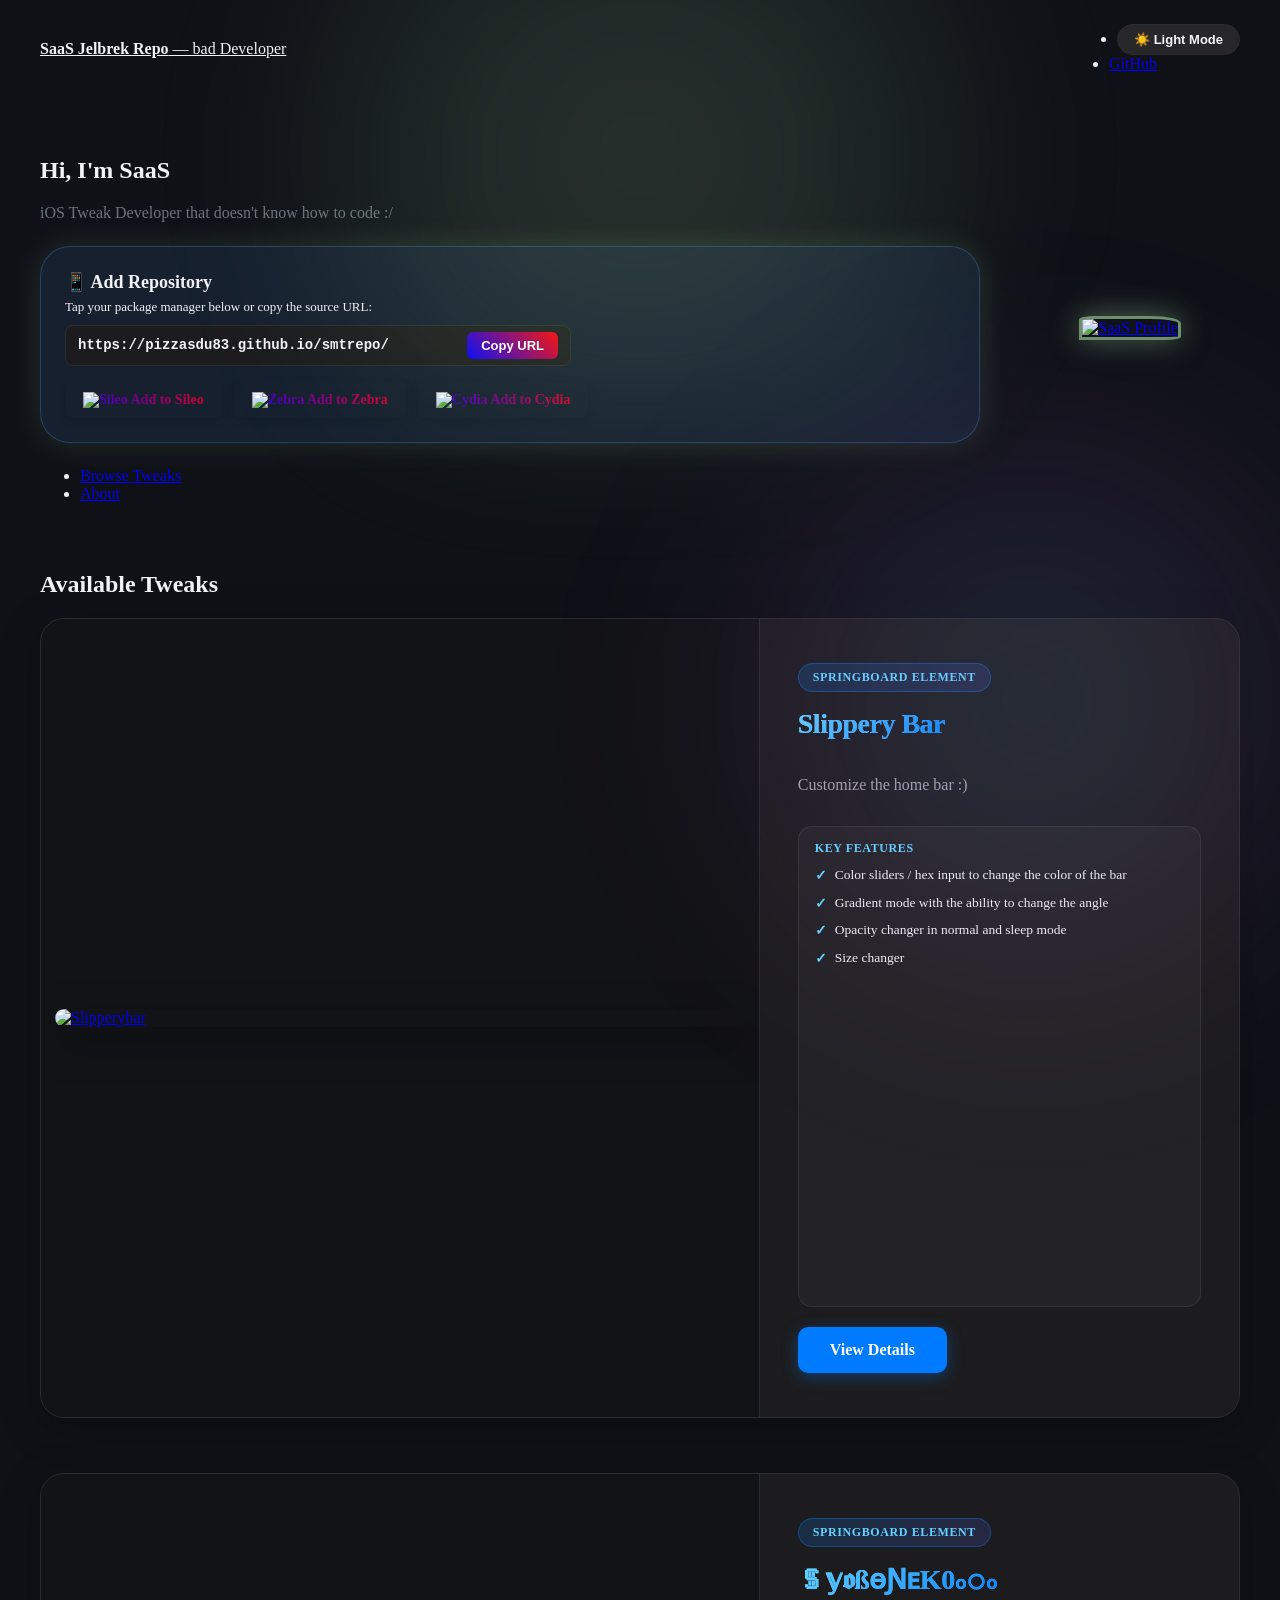
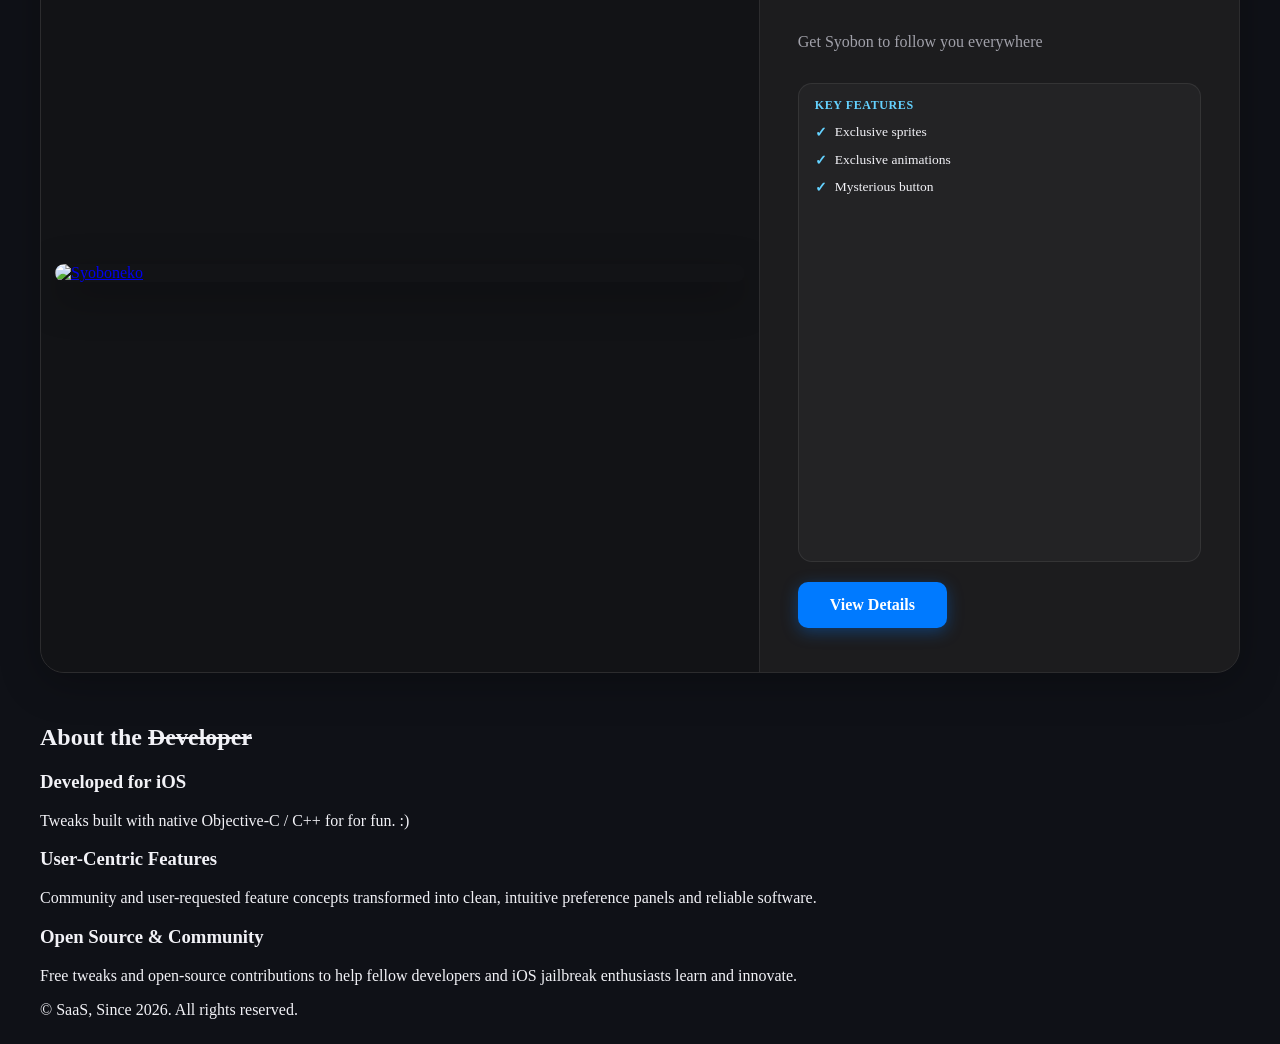
==== index.html @ 3ee14554 "fixed the site to be mine" ====
<!DOCTYPE html>
<html lang="en">
	<head>
		<title>SaaS Jelbrek Repo</title>
		<meta charset="utf-8" />
		<meta name="viewport" content="width=device-width, initial-scale=1, user-scalable=no" />
		<meta name="description" content="Official Cydia & Sileo repository for SaaS iOS tweaks :D" />
		<meta name="theme-color" content="#aae5a4" />

		<!-- Favicon Icons -->
		<link rel="icon" type="image/ico" href="smtv.ico" />
		<link rel="apple-touch-icon" href="smtv.ico" />

		<!-- OpenGraph / Social Media Previews -->
		<meta property="og:type" content="website" />
		<meta property="og:title" content="SaaS Jelbrek Repo" />
		<meta property="og:description" content="Official Cydia &amp; Sileo repository for SaaS iOS :D" />
		<meta property="og:url" content="https://pizzasdu83.github.io/smtrepo/" />
		<meta property="og:image" content="https://pizzasdu83.github.io/smtrepo/images/header.webp" />

		<!-- Theme Initialization (Instant Dark Mode Default) -->
		<script>
			(function() {
				const savedTheme = localStorage.getItem('theme') || 'dark';
				document.documentElement.setAttribute('data-theme', savedTheme);
			})();
		</script>

		<link rel="stylesheet" href="style.css">
	</head>
	<body>
		<!-- Wrapper -->
		<div id="wrapper">
			<!-- Main -->
			<div id="main">
				<div class="inner">
					<!-- Header -->
					<header id="header" style="display: flex; align-items: center; justify-content: space-between; gap: 16px; flex-wrap: wrap;">
						<a href="index.html" class="logo">
							<strong>SaaS Jelbrek Repo</strong> — bad Developer
						</a>
						<ul class="icons">
							<li style="float: right; margin-left: 8px;">
								<button id="theme-toggle-btn" class="theme-toggle-btn" onclick="toggleTheme()" aria-label="Toggle Theme">☀️ Light Mode</button>
							</li>
							<li>
								<a href="https://github.com/pizzasdu83/" class="icon fa-github-alt" target="_blank" rel="noopener">
									<span class="label">GitHub</span>
								</a>
							</li>
						</ul>
					</header>

					<!-- Banner / Hero -->
					<section id="banner">
						<div class="content">
							<header>
								<h2>Hi, I'm <strong>SaaS</strong></h2>
								<p style="font-size: 16px; color: #6a737d;">iOS Tweak Developer that doesn't know how to code :/</p>
							</header>

							<div class="repo-box">
								<h3 style="margin: 0 0 6px 0; font-size: 18px;">📱 Add Repository</h3>
								<p style="font-size: 13px; margin: 0 0 10px 0;">Tap your package manager below or copy the source URL:</p>
								
								<div class="repo-url-container">
									<span class="repo-url-text" id="repo-url">https://pizzasdu83.github.io/smtrepo/</span>
									<button class="copy-btn" onclick="copyRepoUrl()">Copy URL</button>
								</div>

								<div class="pm-buttons">
									<a href="sileo://source/https://pizzasdu83.github.io/smtrepo/" class="pm-btn pm-sileo">
										<img src="SileoIcon.png" alt="Sileo"> Add to Sileo
									</a>
									<a href="zbra://sources/add/https://pizzasdu83.github.io/smtrepo/" class="pm-btn pm-zebra">
										<img src="images/Zebra.png" alt="Zebra"> Add to Zebra
									</a>
									<a href="cydia://url/https://cydia.saurik.com/api/share#?source=https://pizzasdu83.github.io/smtrepo/" class="pm-btn pm-cydia">
										<img src="images/cydia.png" alt="Cydia"> Add to Cydia
									</a>
								</div>
							</div>

							<ul class="actions">
								<li>
									<a href="#available-tweaks" class="button big">Browse Tweaks</a>
								</li>
								<li>
									<a href="#about-section" class="button big">About</a>
								</li>
							</ul>
						</div>
						<span class="image object">
							<a href="https://github.com/pizzasdu83"><img src="images/header.webp" alt="SaaS Profile" style="max-width: 220px; border-radius: 12px;"></a>
						</span>
					</section>

					<!-- Tweaks Showcase Grid -->
					<section>
						<header class="major" id="available-tweaks">
							<h2>Available Tweaks</h2>
						</header>

						<div class="posts" id="tweaks-grid">

							<!-- Slippery Bar -->
							<article class="tweak-card">
								<a href="depicts/TheosManagerPro/TheosManager.html" class="image-container">
									<img src="https://raw.githubusercontent.com/pizzasdu83/ressources/refs/heads/main/repo/slipperybar/preview.png" alt="Slipperybar" />
								</a>
								<div class="tweak-content">
									<span class="tweak-badge">Springboard element</span>
									<h3 class="tweak-title"><a href="depicts/TheosManagerPro/TheosManager.html">Slippery Bar</a></h3>
									<p class="tweak-desc">Customize the home bar :)</p>
									<div class="tweak-features">
										<h4>Key Features</h4>
										<ul>
											<li>Color sliders / hex input to change the color of the bar</li>
											<li>Gradient mode with the ability to change the angle</li>
											<li>Opacity changer in normal and sleep mode</li>
											<li>Size changer</li>
										</ul>
									</div>
									<ul class="tweak-actions">
										<li><a href="depicts/TheosManagerPro/TheosManager.html" class="btn-detail">View Details</a></li>
									</ul>
								</div>
							</article>

							<!-- syoboneko -->
							<article class="tweak-card">
								<a href="depicts/syoboneko/syoboneko.html" class="image-container">
									<img src="https://raw.githubusercontent.com/pizzasdu83/ressources/refs/heads/main/repo/syoboneko/preview.png" alt="Syoboneko" />
								</a>
								<div class="tweak-content">
									<span class="tweak-badge">Springboard element</span>
									<h3 class="tweak-title"><a href="depicts/syoboneko/syoboneko.html">ꌚ𝕪𝖔ßѳƝᴇK0ₒ𝚘ₒ</a></h3>
									<p class="tweak-desc">Get Syobon to follow you everywhere</p>
									<div class="tweak-features">
										<h4>Key Features</h4>
										<ul>
											<li>Exclusive sprites</li>
											<li>Exclusive animations</li>
											<li>Mysterious button</li>
										</ul>
									</div>
									<ul class="tweak-actions">
										<li><a href="depicts/syoboneko/syoboneko.html" class="btn-detail">View Details</a></li>
									</ul>
								</div>
							</article>

						</div>
					</section>

					<!-- About Section -->
					<section id="about-section">
						<header class="major">
							<h2>About the <s>Developer</s></h2>
						</header>
						<div class="features">
							<article>
								<span class="icon fa-apple"></span>
								<div class="content">
									<h3>Developed for iOS</h3>
									<p>Tweaks built with native Objective-C / C++ for for fun. :)</p>
								</div>
							</article>
							<article>
								<span class="icon fa-user"></span>
								<div class="content">
									<h3>User-Centric Features</h3>
									<p>Community and user-requested feature concepts transformed into clean, intuitive preference panels and reliable software.</p>
								</div>
							</article>
							<article>
								<span class="icon fa-github"></span>
								<div class="content">
									<h3>Open Source &amp; Community</h3>
									<p>Free tweaks and open-source contributions to help fellow developers and iOS jailbreak enthusiasts learn and innovate.</p>
								</div>
							</article>
						</div>
					</section>

					<!-- Footer -->
					<footer id="footer">
						<p class="copyright">&copy; SaaS, Since 2026. All rights reserved.</p>
					</footer>

				</div>
			</div>
		</div>

		<!-- Scripts -->
		<script src="assets/js/jquery.min.js"></script>
		<script src="assets/js/skel.min.js"></script>
		<script src="assets/js/util.js"></script>
		<!--[if lte IE 8]>
		<script src="assets/js/ie/respond.min.js"></script>
		<![endif]-->
		<script src="assets/js/main.js"></script>
		<script src="script.js"></script>
	</body>
</html>
---- style.css ----
/* CSS Custom Properties — Dark Mode Default */
:root {
	--bg-body: #0a0b0e;
	--bg-main: #0f1117;
	--bg-sidebar: #161822;
	--bg-card: #1c1c1e;
	--bg-img-container: #121316;
	--border-card: #2c2c2e;
	--text-main: #f2f2f7;
	--text-muted: #a1a1aa;
	--title-color: #64d2ff;
	--badge-bg: rgba(10, 132, 255, 0.18);
	--badge-color: #64d2ff;
	--repo-box-bg: rgba(74, 144, 217, 0.12);
	--repo-box-border: rgba(74, 144, 217, 0.3);
	--input-bg: #1c1c1e;
	--input-border: #2c2c2e;
	--header-border: #2c2c2e;
	--btn-default-bg: #27272a;
	--btn-default-text: #f4f4f5;
}

/* Light Mode Overrides */
html[data-theme="light"] {
	--bg-body: #f8fafc;
	--bg-main: #ffffff;
	--bg-sidebar: #f1f5f9;
	--bg-card: #ffffff;
	--bg-img-container: #f0f3f8;
	--border-card: #e2e8f0;
	--text-main: #1e293b;
	--text-muted: #64748b;
	--title-color: #0056b3;
	--badge-bg: #eef5fc;
	--badge-color: #007aff;
	--repo-box-bg: rgba(170, 229, 164, 0.08);
	--repo-box-border: rgba(170, 229, 164, 0.25);
	--input-bg: #ffffff;
	--input-border: #cbd5e1;
	--header-border: #e2e8f0;
	--btn-default-bg: #e2e8f0;
	--btn-default-text: #1e293b;
}

/* Ambient Glow Background Effects */
body {
	position: relative;
	overflow-x: hidden;
	-webkit-text-size-adjust: 100%;
	-webkit-tap-highlight-color: transparent;
	background-color: var(--bg-main) !important;
	color: var(--text-main) !important;
}

body::before {
	content: "";
	position: fixed;
	top: -120px;
	left: 50%;
	transform: translateX(-50%);
	width: 900px;
	height: 550px;
	background: radial-gradient(circle, rgba(170, 229, 164, 0.16) 0%, rgba(170, 229, 164, 0.1) 45%, transparent 75%);
	pointer-events: none;
	z-index: 0;
	filter: blur(70px);
}

body::after {
	content: "";
	position: fixed;
	bottom: -150px;
	right: -100px;
	width: 700px;
	height: 700px;
	background: radial-gradient(circle, rgba(100, 210, 255, 0.14) 0%, rgba(191, 90, 242, 0.08) 45%, transparent 75%);
	pointer-events: none;
	z-index: 0;
	filter: blur(90px);
}

#sidebar {
	display: none !important;
}

#main {
	width: 100% !important;
	max-width: 100% !important;
	margin: 0 !important;
	padding: 0 !important;
	background-color: var(--bg-main) !important;
	color: var(--text-main) !important;
}

#main > .inner {
	max-width: 1360px !important;
	margin: 0 auto !important;
	padding: 0 2em 0.1em 2em !important;
}

#wrapper {
	background-color: var(--bg-main) !important;
	color: var(--text-main) !important;
	padding: 0 !important;
}

#sidebar {
	background-color: var(--bg-sidebar) !important;
}

/* Sidebar Developer Profile (No Overlapping) */
#sidebar .image {
	margin: 0 0 14px 0 !important;
	display: block !important;
	float: none !important;
	width: 100% !important;
}
#sidebar .image img {
	width: 100% !important;
	max-width: 160px !important;
	height: auto !important;
	border-radius: 16px !important;
	box-shadow: 0 0 20px rgba(10, 132, 255, 0.35) !important;
}

#header {
	border-bottom-color: var(--header-border) !important;
}

#header .logo, #header .logo strong {
	color: var(--text-main) !important;
}

h1, h2, h3, h4, h5, h6 {
	color: var(--text-main) !important;
}

p, span, label, li {
	color: inherit;
}

/* Banner Layout & Developer Profile Avatar (No Overlapping) */
#banner {
	display: flex !important;
	flex-direction: row !important;
	align-items: center !important;
	justify-content: space-between !important;
	gap: 40px !important;
	padding: 3em 0 2em 0 !important;
}

#banner .content {
	flex: 1 1 auto !important;
	width: auto !important;
	min-width: 0 !important;
}

#banner .image.object, #banner .image {
	flex: 0 0 220px !important;
	width: 220px !important;
	height: 220px !important;
	max-width: 220px !important;
	max-height: 220px !important;
	margin: 0 !important;
	display: flex !important;
	align-items: center !important;
	justify-content: center !important;
}

#banner .image.object img, #banner .image img {
	width: 210px !important;
	height: 210px !important;
	max-width: 210px !important;
	max-height: 210px !important;
	object-fit: cover !important;
	border-radius: 15% 30% 15% 0% !important;
	border: 3px solid rgba(170, 229, 164, 0.6) !important;
	box-shadow: 0 0 30px rgba(170, 229, 164, 0.45), 0 10px 30px rgba(0, 0, 0, 0.35) !important;
	transition: transform 0.3s ease, box-shadow 0.3s ease;
}

#banner .image.object img:hover {
	transform: scale(1.04);
	box-shadow: 0 0 45px rgba(170, 229, 164, 0.65), 0 12px 35px rgba(0, 0, 0, 0.4) !important;
}

@media screen and (max-width: 980px) {
	#banner {
		flex-direction: column-reverse !important;
		text-align: center !important;
	}
	#banner .image.object, #banner .image {
		margin: 0 auto 24px auto !important;
	}
	#banner .image.object img, #banner .image img {
		width: 170px !important;
		height: 170px !important;
	}
	.repo-url-container {
		margin-left: auto !important;
		margin-right: auto !important;
	}
	.pm-buttons {
		justify-content: center !important;
	}
}

#sidebar .toggle {
	display: none !important;
}

.repo-box {
	background: var(--repo-box-bg) !important;
	border: 1px solid var(--repo-box-border) !important;
	border-radius: 30px;
	padding: 24px;
	margin: 24px 0;
	box-shadow: 0 0 30px rgba(170, 229, 164, 0.15);
}

.repo-url-container {
	display: flex;
	align-items: center;
	background: var(--input-bg) !important;
	border: 1px solid var(--input-border) !important;
	color: var(--text-main) !important;
	border-radius: 8px;
	padding: 6px 12px;
	max-width: 480px;
	margin-top: 10px;
}

.repo-url-text {
	flex: 1;
	font-family: monospace;
	font-weight: 600;
	font-size: 14px;
	overflow: hidden;
	text-overflow: ellipsis;
	white-space: nowrap;
	color: var(--text-main) !important;
}

.copy-btn {
	background: linear-gradient(45deg, #0000ff 0%, #ff0000 100%);
	color: #fff !important;
	border: none;
	border-radius: 6px;
	padding: 6px 14px;
	font-size: 13px;
	font-weight: 600;
	cursor: pointer;
	transition: background 0.2s;
}

.copy-btn:hover {
	background: linear-gradient(45deg, #ff0000 0%, #0000ff 100%);
	filter: blur(1px);
}

.pm-buttons {
	display: flex;
	flex-wrap: wrap;
	gap: 12px;
	margin-top: 16px;
	color: #000000;
}

.pm-btn {
	display: inline-flex;
	align-items: center;
	gap: 8px;
	padding: 10px 18px;
	border-radius: 8px;
	text-decoration: none;
	font-weight: 600;
	font-size: 14px;
	display: inline-block;
	box-shadow: 0 2px 8px rgba(0,0,0,0.15);
	transition: transform 0.15s, opacity 0.15s;
}

.pm-btn:hover {
	transform: translateY(-2px);
	opacity: 0.95;
filter: blur(1px);
}

.pm-btn img {
	width: 22px;
	height: 22px;
	object-fit: contain;
}

.pm-sileo { background-image:
linear-gradient(45deg, #0000ff 0%, #ff0000 100%),
		  url("wa/sblurred.png");

background-repeat: no-repeat, no-repeat;
background-size: 100% 100%, cover;
background-position: center, center;

background-clip: text, border-box;
-webkit-background-clip: text, border-box;

-webkit-text-fill-color: transparent;
}
.pm-zebra { background-image:
linear-gradient(45deg, #0000ff 0%, #ff0000 100%),
		  url("wa/zblurred.png");

background-repeat: no-repeat, no-repeat;
background-size: 100% 100%, cover;
background-position: center, center;

background-clip: text, border-box;
-webkit-background-clip: text, border-box;

-webkit-text-fill-color: transparent;
}
.pm-cydia { background-image:
linear-gradient(45deg, #0000ff 0%, #ff0000 100%),
		  url("wa/cblurred.png");

background-repeat: no-repeat, no-repeat;
background-size: 100% 100%, cover;
background-position: center, center;

background-clip: text, border-box;
-webkit-background-clip: text, border-box;

-webkit-text-fill-color: transparent;
}

/* Theme Toggle Header Button */
.theme-toggle-btn {
	background: var(--btn-default-bg);
	color: var(--btn-default-text) !important;
	border: 1px solid var(--border-card);
	border-radius: 20px;
	padding: 7px 16px;
	font-size: 13px;
	font-weight: 600;
	cursor: pointer;
	display: inline-flex;
	align-items: center;
	gap: 6px;
	transition: transform 0.15s ease, background 0.2s ease;
}
.theme-toggle-btn:hover {
	transform: scale(1.04);
}

.posts {
	display: flex !important;
	flex-direction: column !important;
	gap: 36px !important;
	margin: 0 0 2em 0 !important;
	width: 100% !important;
}

.posts article, .tweak-card {
	width: 100% !important;
	max-width: 100% !important;
	margin: 0 0 1.2em 0 !important;
	box-sizing: border-box !important;
	clear: both !important;
}

.posts article:before, .posts article:after {
	display: none !important;
}

.tweak-card {
	background: var(--bg-card) !important;
	border: 1px solid var(--border-card) !important;
	color: var(--text-main) !important;
	border-radius: 24px;
	overflow: hidden;
	transition: transform 0.3s cubic-bezier(0.16, 1, 0.3, 1), box-shadow 0.3s cubic-bezier(0.16, 1, 0.3, 1), border-color 0.3s ease;
	display: flex !important;
	flex-direction: row !important;
	align-items: stretch;
	min-height: 800px;
	box-shadow: 0 10px 40px rgba(0, 0, 0, 0.25);
}

.tweak-card:hover {
	transform: translateY(-6px) scale(1.003);
	border-color: rgba(10, 132, 255, 0.4) !important;
	box-shadow: 0 24px 60px rgba(10, 132, 255, 0.25);
}

.tweak-card .image-container {
	flex: 0 0 60%;
	width: 60%;
	max-width: 60%;
	background: var(--bg-img-container) !important;
	display: flex;
	align-items: center;
	justify-content: center;
	overflow: hidden;
	border-right: 1px solid var(--border-card) !important;
	padding: 14px;
	box-sizing: border-box;
	cursor: zoom-in;
	transition: background-color 0.25s ease, border-color 0.25s ease;
}

.tweak-card .image-container img {
	max-height: 780px;
	max-width: 100%;
	width: 100%;
	height: auto;
	object-fit: contain;
	border-radius: 16px;
	box-shadow: 0 14px 40px rgba(0,0,0,0.35);
	transition: transform 0.3s ease;
	-webkit-user-drag: none;
}

/* Compact Image Card Layout for Icon / Graphic PNG Tweaks */
.tweak-card.compact-img-card {
	min-height: 420px !important;
}
.tweak-card.compact-img-card .image-container {
	flex: 0 0 45% !important;
	width: 45% !important;
	max-width: 45% !important;
	padding: 24px !important;
}
.tweak-card.compact-img-card .image-container img {
	max-height: 340px !important;
	max-width: 80% !important;
	width: auto !important;
	object-fit: contain !important;
}
.tweak-card.compact-img-card .tweak-content {
	flex: 0 0 55% !important;
	width: 55% !important;
	max-width: 55% !important;
	padding: 32px 36px !important;
}
@media screen and (max-width: 1024px) {
	.tweak-card.compact-img-card .image-container {
		min-height: 320px !important;
		max-height: 400px !important;
	}
	.tweak-card.compact-img-card .image-container img {
		max-height: 320px !important;
	}
}
@media screen and (max-width: 767px) {
	.tweak-card.compact-img-card .image-container {
		min-height: 240px !important;
		max-height: 300px !important;
		padding: 16px !important;
	}
	.tweak-card.compact-img-card .image-container img {
		max-height: 240px !important;
	}
}

.tweak-content {
	padding: 44px 38px;
	flex: 0 0 40%;
	width: 40%;
	max-width: 40%;
	box-sizing: border-box;
	min-width: 0;
	display: flex;
	flex-direction: column;
	justify-content: space-between;
}

.tweak-badge {
	display: inline-flex;
	align-items: center;
	background: linear-gradient(135deg, rgba(10, 132, 255, 0.18), rgba(94, 92, 230, 0.18)) !important;
	border: 1px solid rgba(10, 132, 255, 0.35) !important;
	color: #64d2ff !important;
	font-size: 12px;
	font-weight: 700;
	padding: 6px 14px;
	border-radius: 20px;
	margin-bottom: 16px;
	text-transform: uppercase;
	letter-spacing: 0.6px;
	align-self: flex-start;
}
html[data-theme="light"] .tweak-badge {
	background: linear-gradient(135deg, rgba(0, 122, 255, 0.1), rgba(88, 86, 214, 0.1)) !important;
	border-color: rgba(0, 122, 255, 0.25) !important;
	color: #007aff !important;
}

.tweak-title {
	font-size: 28px;
	font-weight: 800;
	letter-spacing: -0.5px;
	margin: 0 0 16px 0;
	word-wrap: break-word;
	background: linear-gradient(135deg, #64d2ff 0%, #0a84ff 100%);
	-webkit-background-clip: text;
	-webkit-text-fill-color: transparent;
	transition: opacity 0.2s ease;
}

.tweak-title a {
	background: linear-gradient(135deg, #64d2ff 0%, #0a84ff 100%);
	-webkit-background-clip: text;
	-webkit-text-fill-color: transparent;
	text-decoration: none !important;
	border-bottom: none !important;
}
html[data-theme="light"] .tweak-title, html[data-theme="light"] .tweak-title a {
	background: linear-gradient(135deg, #0056b3 0%, #5856d6 100%);
	-webkit-background-clip: text;
	-webkit-text-fill-color: transparent;
}

.tweak-title a:hover {
	opacity: 0.85;
}

.tweak-desc {
	font-size: 16px;
	color: var(--text-muted) !important;
	margin-bottom: 16px;
	line-height: 1.65;
	display: block !important;
	visibility: visible !important;
	opacity: 1 !important;
	word-wrap: break-word;
	overflow-wrap: break-word;
}

.tweak-features {
	margin: 12px 0 20px 0;
	padding: 14px 16px;
	background: rgba(255, 255, 255, 0.03);
	border: 1px solid rgba(255, 255, 255, 0.08);
	border-radius: 14px;
	flex: 1;
}
html[data-theme="light"] .tweak-features {
	background: rgba(0, 0, 0, 0.03);
	border-color: rgba(0, 0, 0, 0.08);
}
.tweak-features h4 {
	font-size: 12px;
	font-weight: 700;
	text-transform: uppercase;
	letter-spacing: 0.6px;
	color: var(--title-color) !important;
	margin: 0 0 10px 0;
}
.tweak-features ul {
	list-style: none !important;
	padding: 0 !important;
	margin: 0 !important;
	display: flex;
	flex-direction: column;
	gap: 8px;
}
.tweak-features li {
	font-size: 13.5px;
	color: var(--text-main);
	display: flex;
	align-items: flex-start;
	gap: 8px;
	line-height: 1.4;
	padding-left: 0 !important;
}
.tweak-features li::before {
	content: "✓";
	color: #64d2ff;
	font-weight: bold;
	font-size: 14px;
	flex-shrink: 0;
}
html[data-theme="light"] .tweak-features li::before {
	color: #007aff;
}

.tweak-actions {
	display: flex;
	gap: 12px;
	margin: 0;
	padding: 0;
	list-style: none;
}

.tweak-actions li {
	margin: 0;
	padding: 0;
}

.tweak-actions .btn-detail {
	display: inline-flex;
	align-items: center;
	justify-content: center;
	gap: 8px;
	background: linear-gradient(135deg, #007aff, #0056b3);
	color: #fff !important;
	padding: 14px 34px;
	border-radius: 12px;
	font-size: 16px;
	font-weight: 600;
	text-decoration: none;
	box-shadow: 0 4px 16px rgba(0, 122, 255, 0.35);
	transition: transform 0.2s ease, box-shadow 0.2s ease, background 0.2s ease;
	touch-action: manipulation;
}

.tweak-actions .btn-detail:hover {
	transform: translateY(-2px);
	box-shadow: 0 8px 24px rgba(0, 122, 255, 0.5);
	background: linear-gradient(135deg, #0062cc, #004499);
}

/* Input and Search Styling */
input[type="text"], input[type="search"] {
	background-color: var(--input-bg) !important;
	border: 1px solid var(--input-border) !important;
	color: var(--text-main) !important;
	border-radius: 8px;
}
.tweak-actions {
	display: flex;
	gap: 12px;
	margin: 0;
	padding: 0;
	list-style: none;
}
.tweak-actions li {
	margin: 0;
	padding: 0;
}
.tweak-actions .btn-detail {
	display: inline-block;
	text-align: center;
	background: #007aff;
	color: #fff !important;
	padding: 14px 32px;
	border-radius: 10px;
	font-size: 16px;
	font-weight: 600;
	text-decoration: none;
	transition: background 0.2s ease;
	touch-action: manipulation;
}
.tweak-actions .btn-detail:hover {
	background: #0056b3;
}

/* iPad Responsive Layout (Portrait & Medium Displays: 768px - 1024px) */
@media screen and (max-width: 1024px) {
	.tweak-card {
		flex-direction: column !important;
		min-height: auto !important;
	}
	.tweak-card .image-container {
		width: 100% !important;
		max-width: 100% !important;
		flex: none !important;
		height: auto !important;
		min-height: 550px;
		max-height: 720px;
		padding: 16px;
		border-right: none;
		border-bottom: 1px solid #e1e4e8;
	}
	@media (prefers-color-scheme: dark) {
		.tweak-card .image-container {
			border-bottom-color: #2c2c2e;
		}
	}
	.tweak-card .image-container img {
		max-height: 680px;
	}
	.tweak-content {
		width: 100% !important;
		max-width: 100% !important;
		flex: none !important;
		padding: 32px 28px;
	}
}

/* iPhone Mobile Responsive Layout (< 768px) */
@media screen and (max-width: 767px) {
	#main > .inner {
		padding: 0 14px 0.1em 14px !important;
	}
	.tweak-card {
		border-radius: 16px;
		margin-bottom: 24px !important;
	}
	.tweak-card .image-container {
		min-height: 400px;
		max-height: 70vh;
		padding: 10px;
	}
	.tweak-card .image-container img {
		max-height: 65vh;
		border-radius: 10px;
	}
	.tweak-content {
		padding: 22px 16px;
	}
	.tweak-title {
		font-size: 21px;
		margin-bottom: 10px;
	}
	.tweak-desc {
		font-size: 15px;
		line-height: 1.55;
		margin-bottom: 18px;
	}
	.tweak-actions {
		width: 100%;
	}
	.tweak-actions li {
		width: 100%;
	}
	.tweak-actions .btn-detail {
		display: block;
		width: 100%;
		box-sizing: border-box;
		padding: 14px;
		font-size: 16px;
	}
}
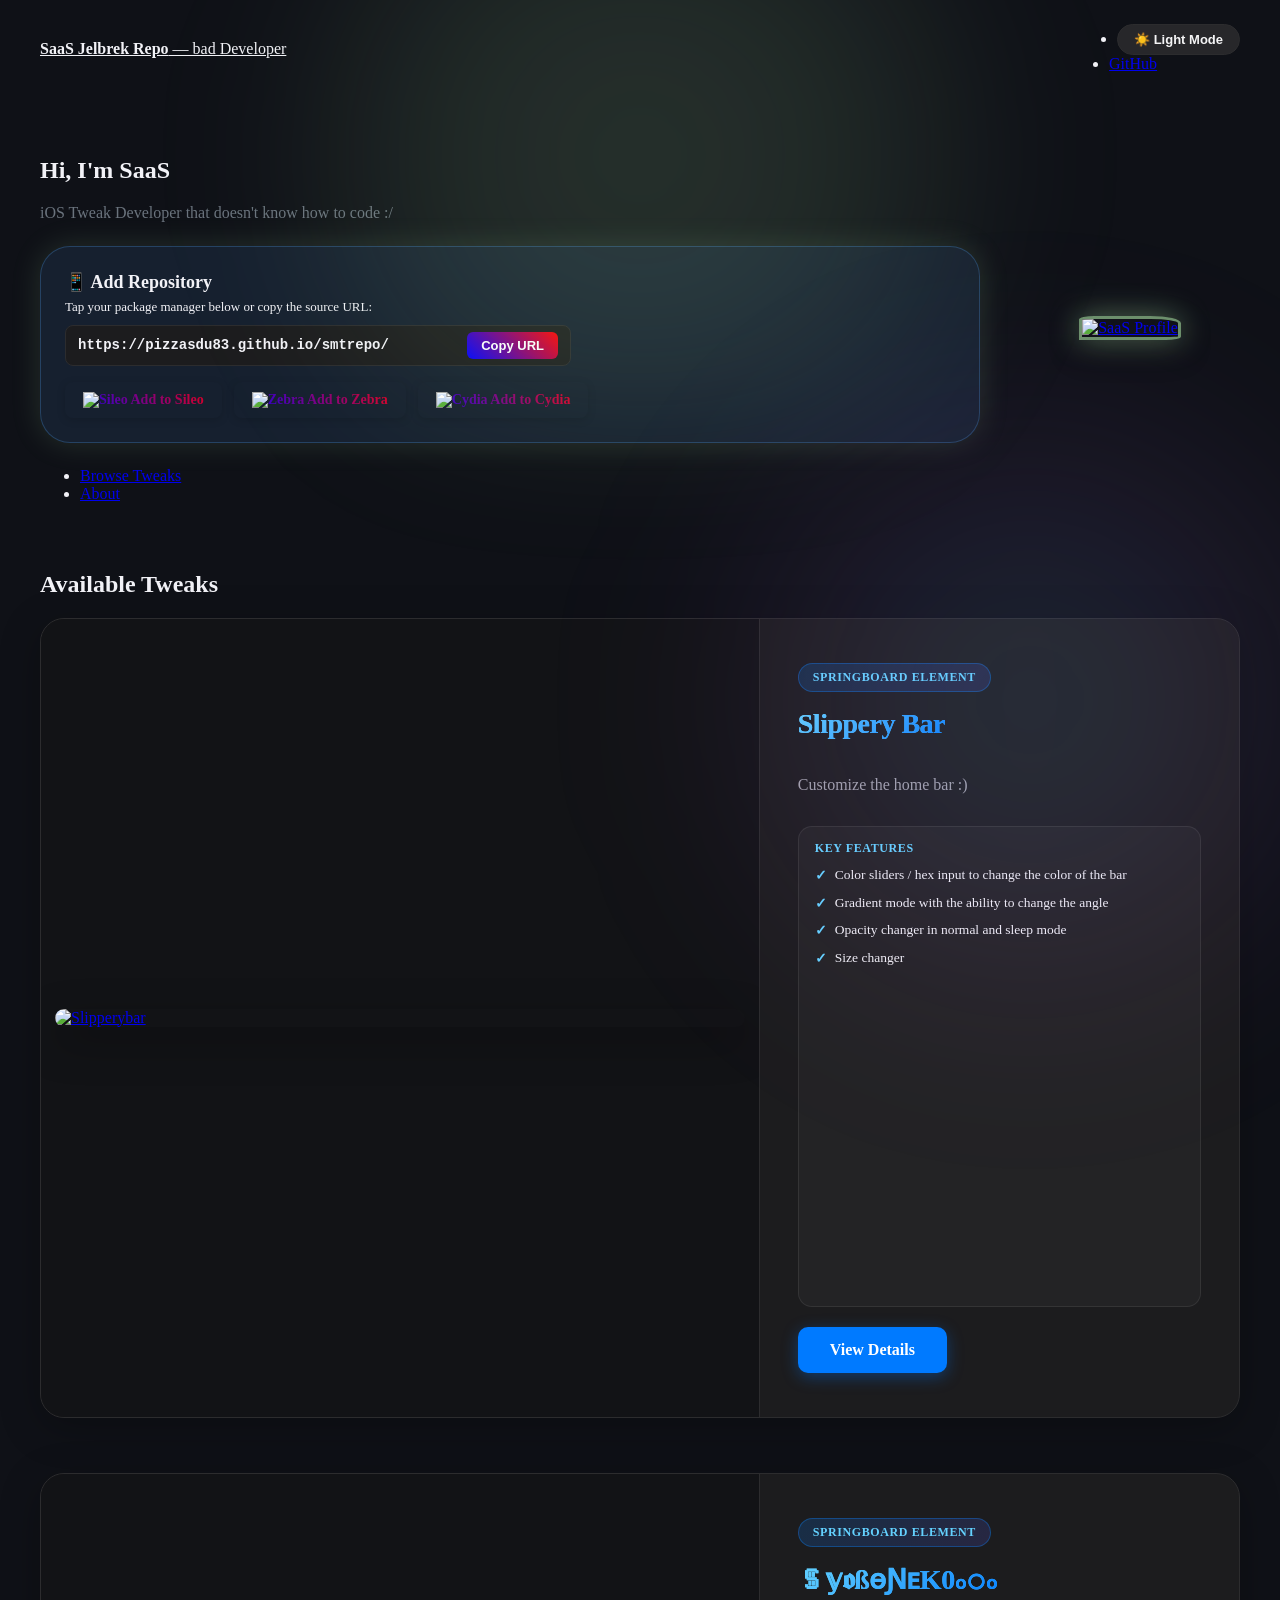
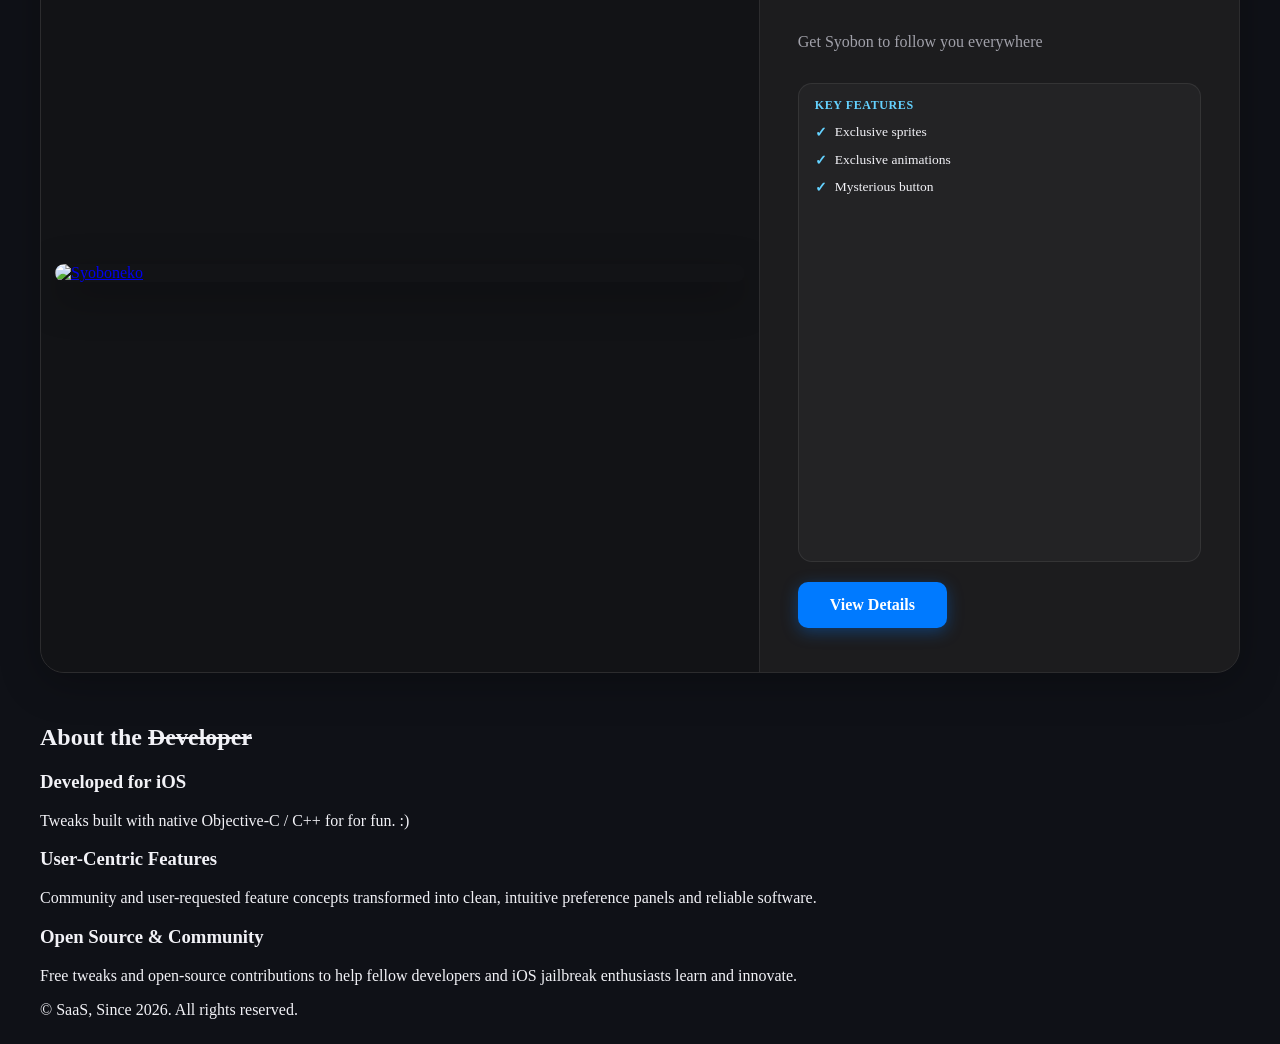
==== commit 9b63f1cd: "fixed 2 things" ====
--- a/index.html
+++ b/index.html
@@ -105,12 +105,12 @@
 
 							<!-- Slippery Bar -->
 							<article class="tweak-card">
-								<a href="depicts/TheosManagerPro/TheosManager.html" class="image-container">
+								<a href="depicts/SlipperyBar/" class="image-container">
 									<img src="https://raw.githubusercontent.com/pizzasdu83/ressources/refs/heads/main/repo/slipperybar/preview.png" alt="Slipperybar" />
 								</a>
 								<div class="tweak-content">
 									<span class="tweak-badge">Springboard element</span>
-									<h3 class="tweak-title"><a href="depicts/TheosManagerPro/TheosManager.html">Slippery Bar</a></h3>
+									<h3 class="tweak-title"><a href="depicts/SlipperyBar/">Slippery Bar</a></h3>
 									<p class="tweak-desc">Customize the home bar :)</p>
 									<div class="tweak-features">
 										<h4>Key Features</h4>
@@ -122,19 +122,19 @@
 										</ul>
 									</div>
 									<ul class="tweak-actions">
-										<li><a href="depicts/TheosManagerPro/TheosManager.html" class="btn-detail">View Details</a></li>
+										<li><a href="depicts/SlipperyBar/" class="btn-detail">View Details</a></li>
 									</ul>
 								</div>
 							</article>
 
 							<!-- syoboneko -->
 							<article class="tweak-card">
-								<a href="depicts/syoboneko/syoboneko.html" class="image-container">
+								<a href="depicts/syoboneko/" class="image-container">
 									<img src="https://raw.githubusercontent.com/pizzasdu83/ressources/refs/heads/main/repo/syoboneko/preview.png" alt="Syoboneko" />
 								</a>
 								<div class="tweak-content">
 									<span class="tweak-badge">Springboard element</span>
-									<h3 class="tweak-title"><a href="depicts/syoboneko/syoboneko.html">ꌚ𝕪𝖔ßѳƝᴇK0ₒ𝚘ₒ</a></h3>
+									<h3 class="tweak-title"><a href="depicts/syoboneko/">ꌚ𝕪𝖔ßѳƝᴇK0ₒ𝚘ₒ</a></h3>
 									<p class="tweak-desc">Get Syobon to follow you everywhere</p>
 									<div class="tweak-features">
 										<h4>Key Features</h4>
@@ -145,7 +145,7 @@
 										</ul>
 									</div>
 									<ul class="tweak-actions">
-										<li><a href="depicts/syoboneko/syoboneko.html" class="btn-detail">View Details</a></li>
+										<li><a href="depicts/syoboneko/" class="btn-detail">View Details</a></li>
 									</ul>
 								</div>
 							</article>
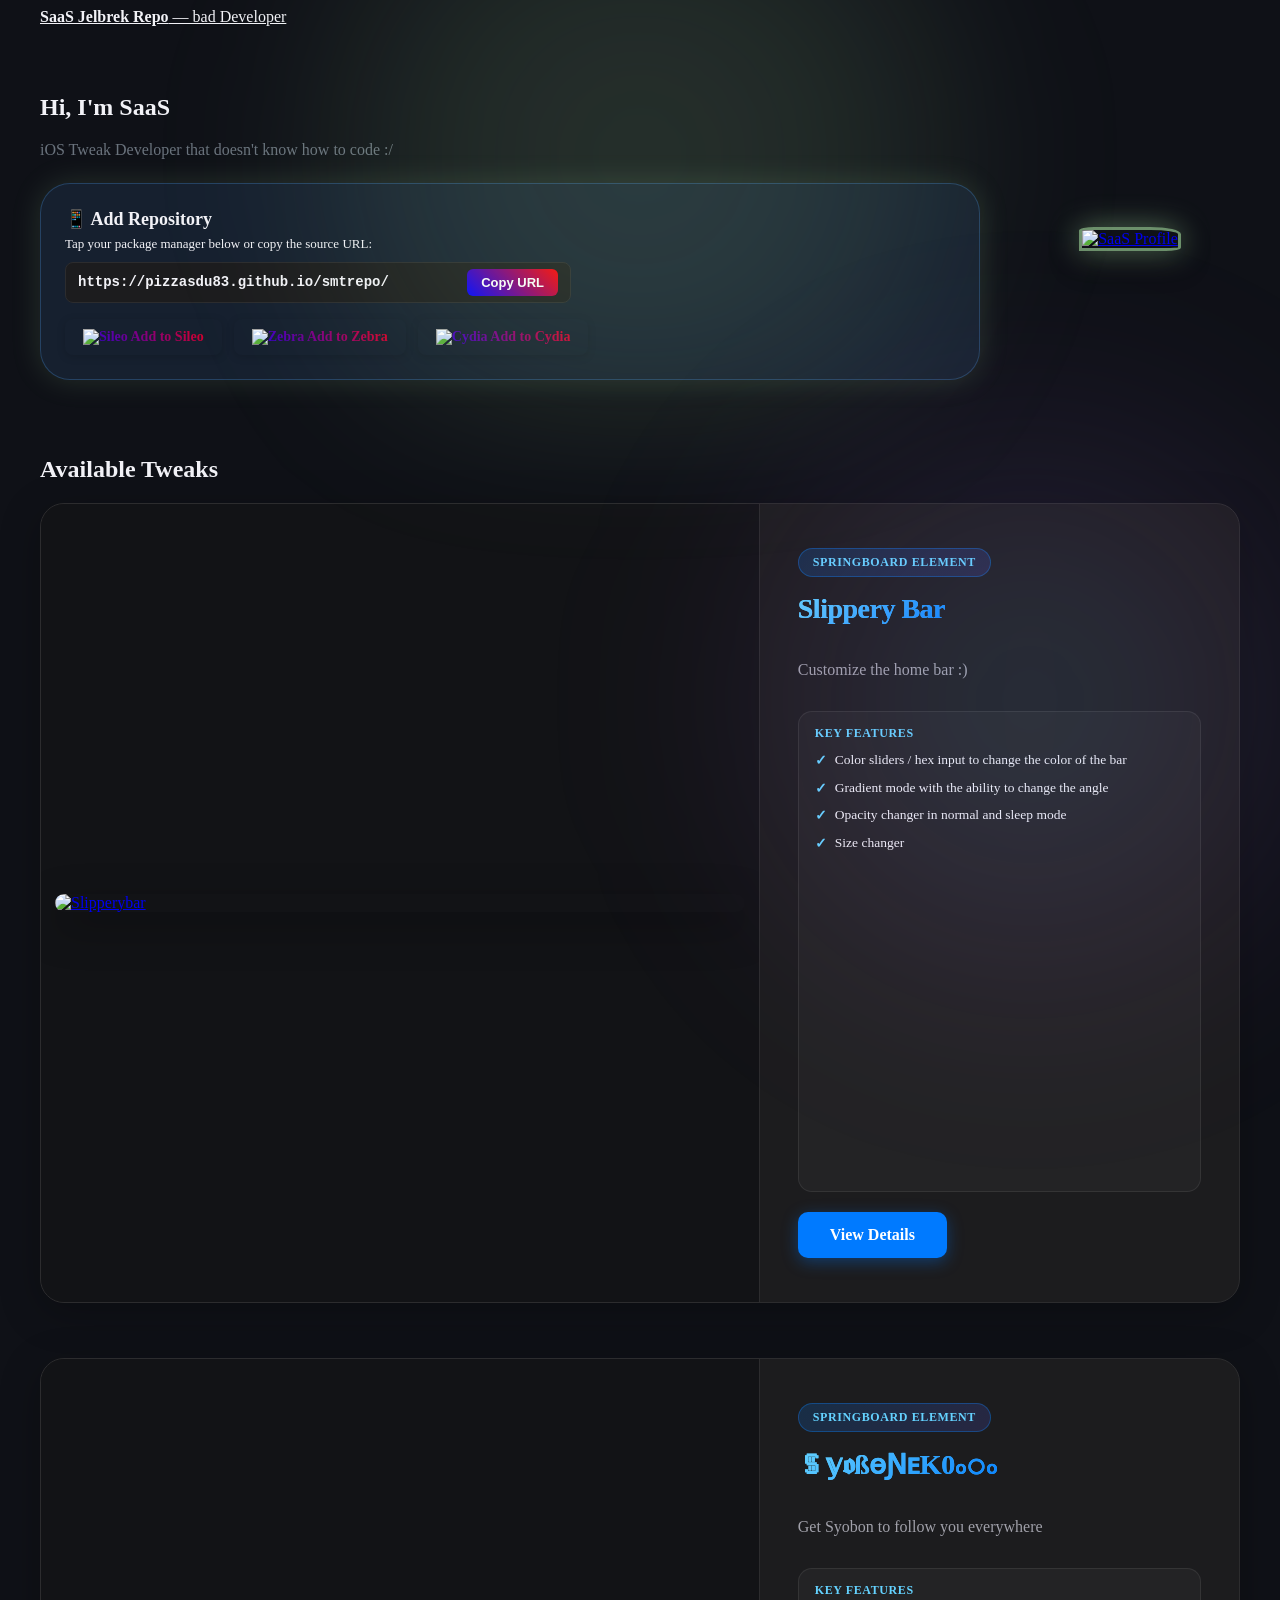
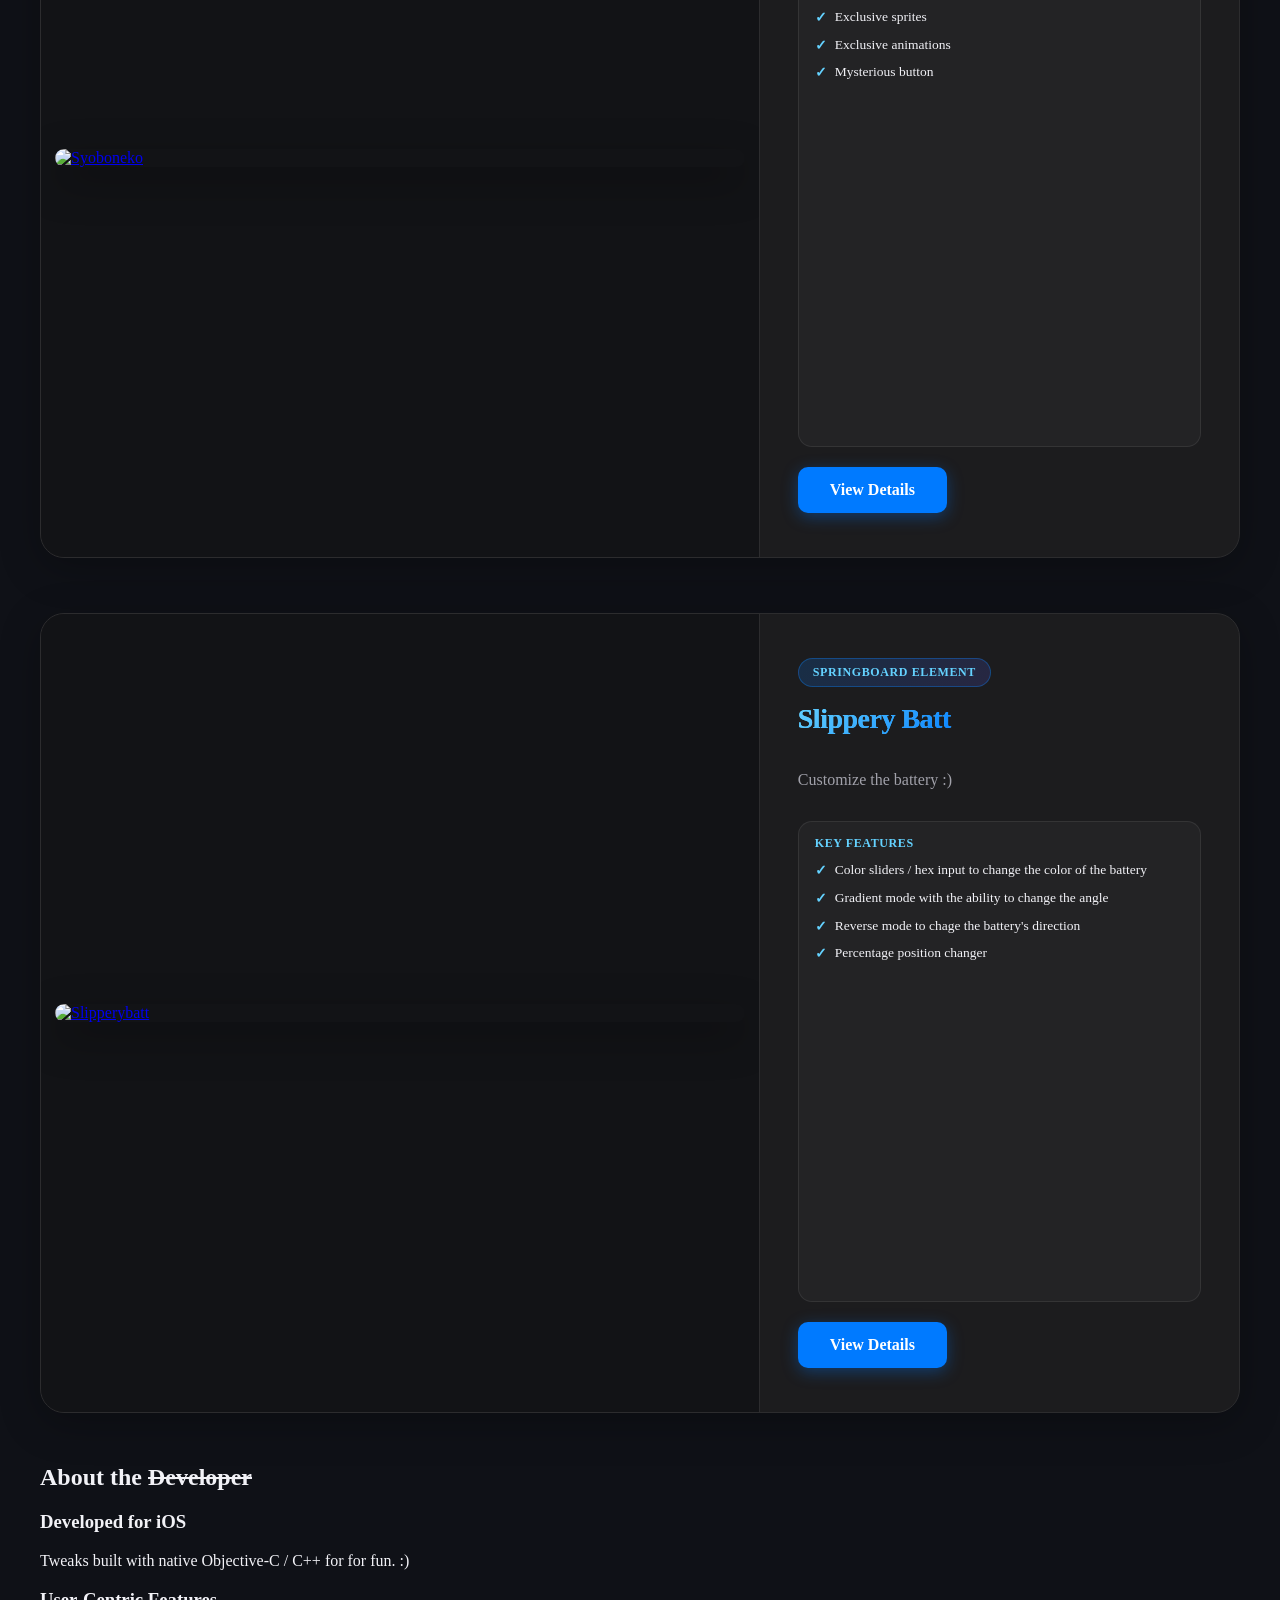
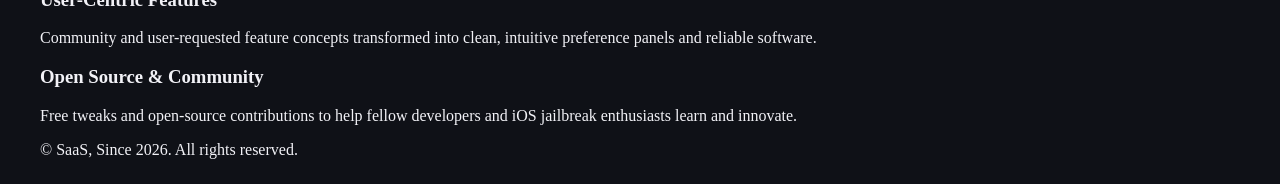
==== commit 291aea55: "cleaned" ====
--- a/index.html
+++ b/index.html
@@ -17,14 +17,6 @@
 		<meta property="og:description" content="Official Cydia &amp; Sileo repository for SaaS iOS :D" />
 		<meta property="og:url" content="https://pizzasdu83.github.io/smtrepo/" />
 		<meta property="og:image" content="https://pizzasdu83.github.io/smtrepo/images/header.webp" />
-
-		<!-- Theme Initialization (Instant Dark Mode Default) -->
-		<script>
-			(function() {
-				const savedTheme = localStorage.getItem('theme') || 'dark';
-				document.documentElement.setAttribute('data-theme', savedTheme);
-			})();
-		</script>
 
 		<link rel="stylesheet" href="style.css">
 	</head>
@@ -39,16 +31,6 @@
 						<a href="index.html" class="logo">
 							<strong>SaaS Jelbrek Repo</strong> — bad Developer
 						</a>
-						<ul class="icons">
-							<li style="float: right; margin-left: 8px;">
-								<button id="theme-toggle-btn" class="theme-toggle-btn" onclick="toggleTheme()" aria-label="Toggle Theme">☀️ Light Mode</button>
-							</li>
-							<li>
-								<a href="https://github.com/pizzasdu83/" class="icon fa-github-alt" target="_blank" rel="noopener">
-									<span class="label">GitHub</span>
-								</a>
-							</li>
-						</ul>
 					</header>
 
 					<!-- Banner / Hero -->
@@ -81,14 +63,6 @@
 								</div>
 							</div>
 
-							<ul class="actions">
-								<li>
-									<a href="#available-tweaks" class="button big">Browse Tweaks</a>
-								</li>
-								<li>
-									<a href="#about-section" class="button big">About</a>
-								</li>
-							</ul>
 						</div>
 						<span class="image object">
 							<a href="https://github.com/pizzasdu83"><img src="images/header.webp" alt="SaaS Profile" style="max-width: 220px; border-radius: 12px;"></a>
@@ -149,6 +123,30 @@
 									</ul>
 								</div>
 							</article>
+							
+							<!-- Slippery Batt -->
+							<article class="tweak-card">
+								<a href="depicts/SlipperyBatt/" class="image-container">
+									<img src="https://raw.githubusercontent.com/pizzasdu83/ressources/refs/heads/main/repo/slipperybatt/preview.png" alt="Slipperybatt" />
+								</a>
+								<div class="tweak-content">
+									<span class="tweak-badge">Springboard element</span>
+									<h3 class="tweak-title"><a href="depicts/SlipperyBatt/">Slippery Batt</a></h3>
+									<p class="tweak-desc">Customize the battery :)</p>
+									<div class="tweak-features">
+										<h4>Key Features</h4>
+										<ul>
+											<li>Color sliders / hex input to change the color of the battery</li>
+											<li>Gradient mode with the ability to change the angle</li>
+											<li>Reverse mode to chage the battery's direction</li>
+											<li>Percentage position changer</li>
+										</ul>
+									</div>
+									<ul class="tweak-actions">
+										<li><a href="depicts/SlipperyBatt/" class="btn-detail">View Details</a></li>
+									</ul>
+								</div>
+							</article>
 
 						</div>
 					</section>
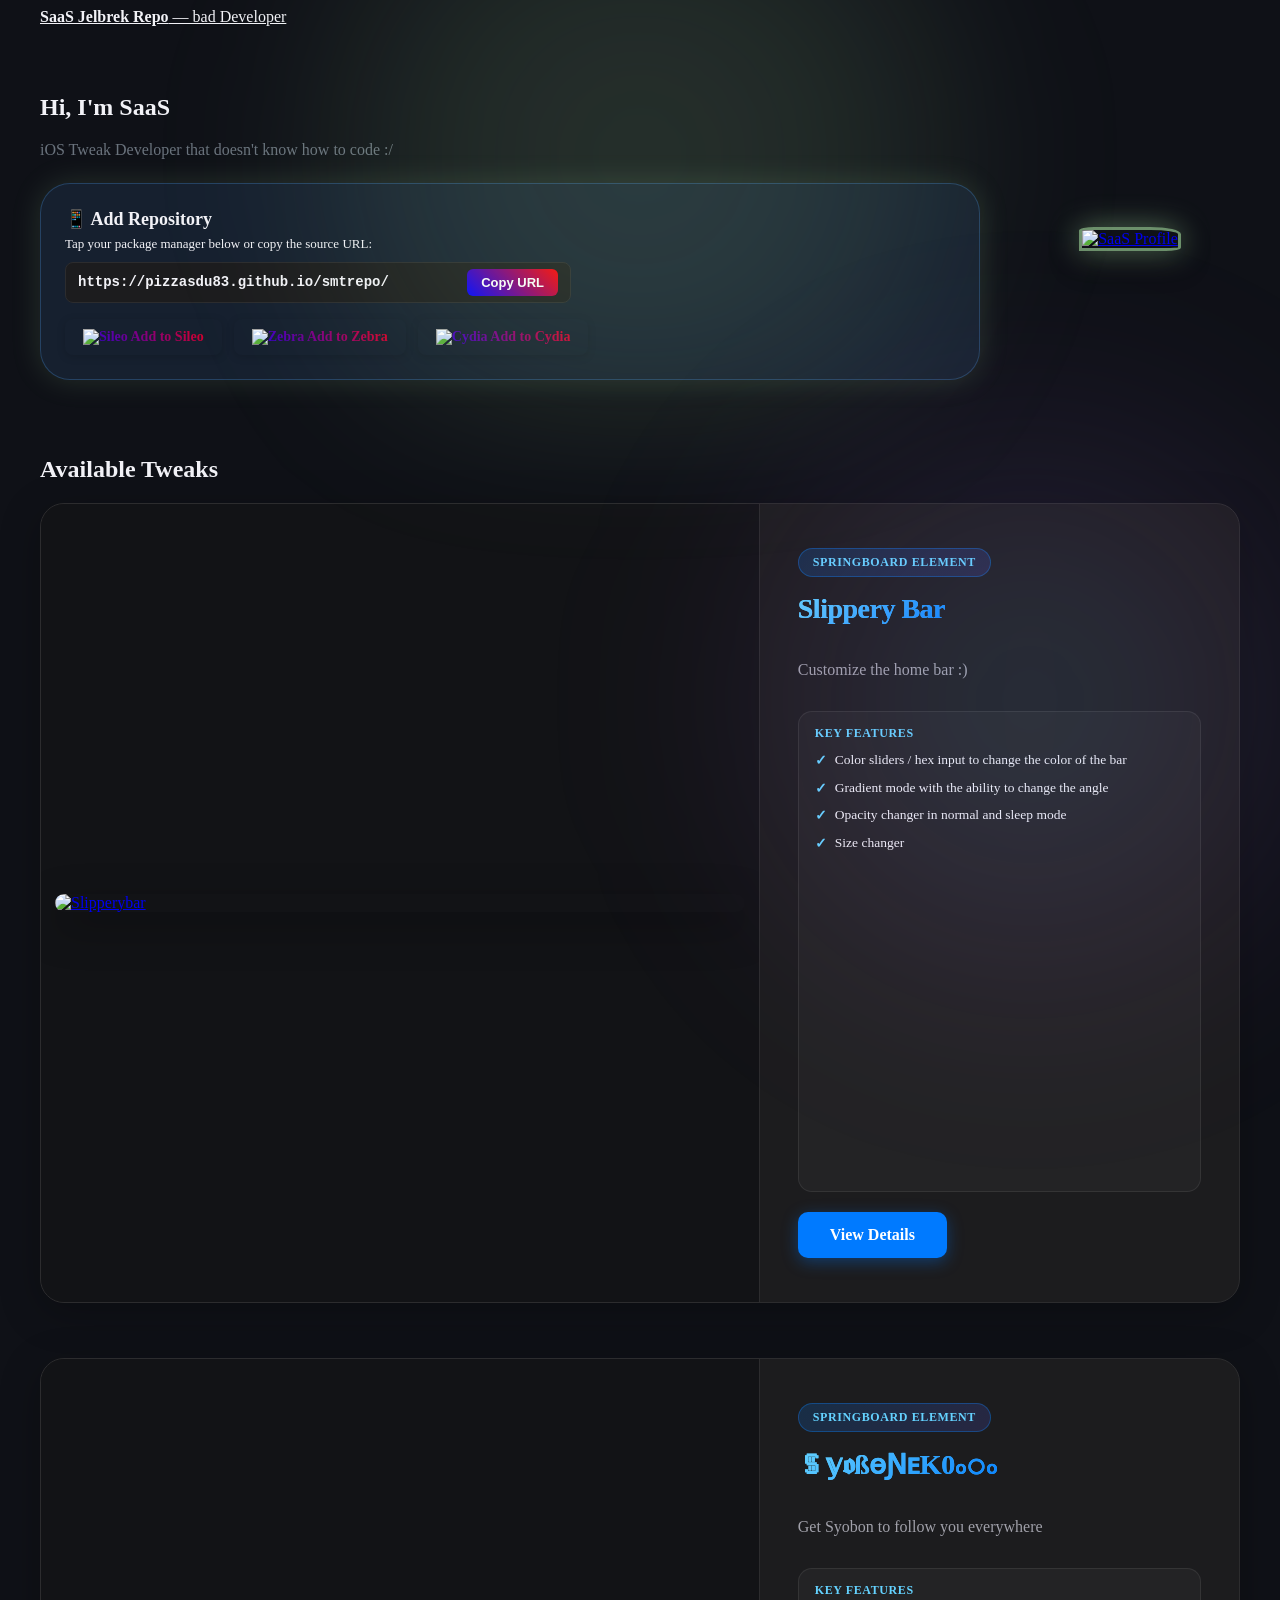
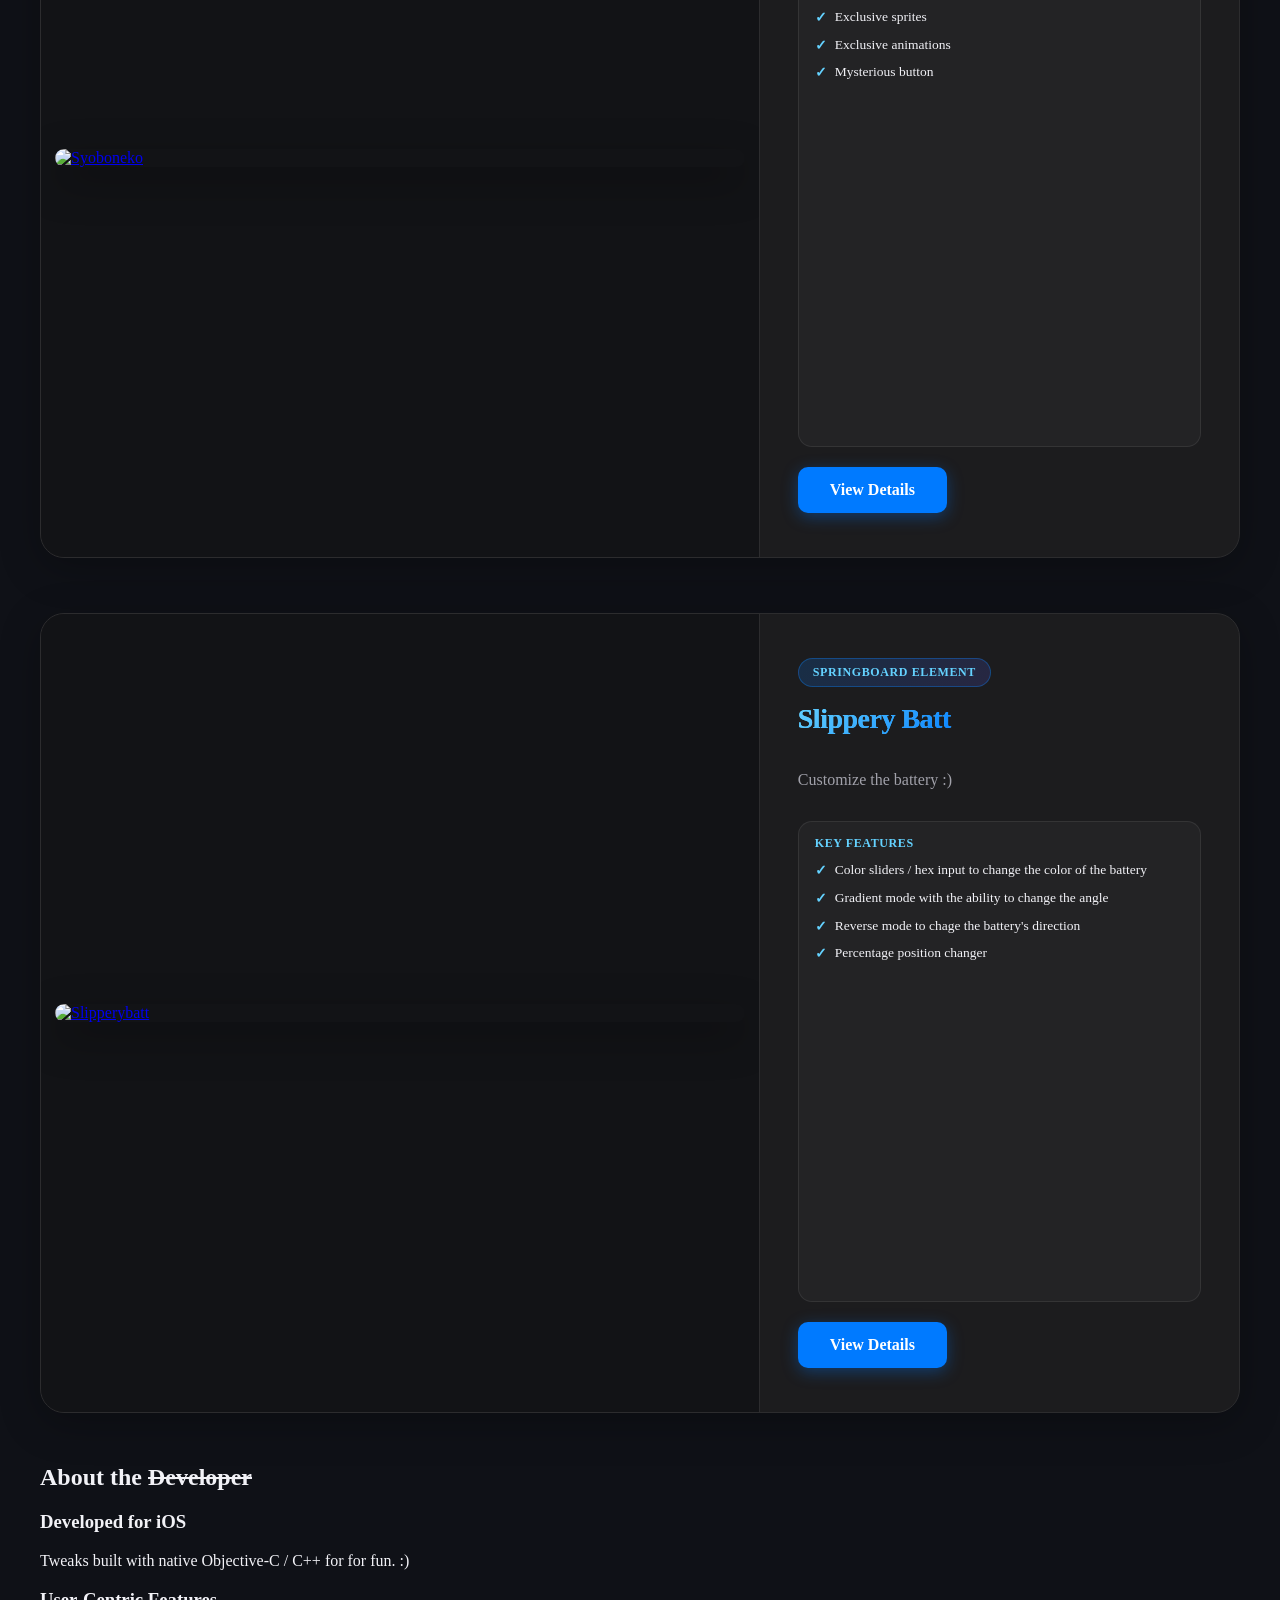
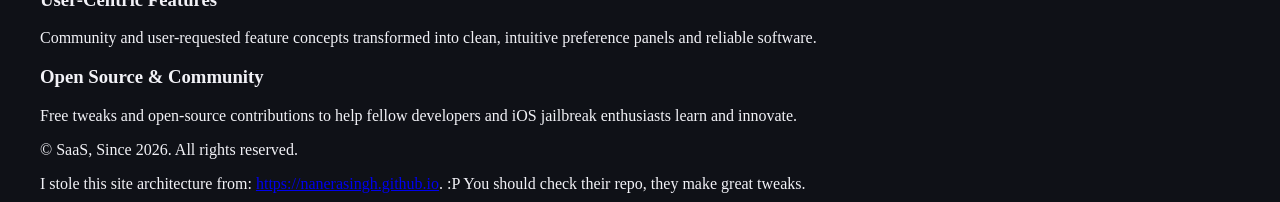
==== commit 23c173c0: "Update index.html" ====
--- a/index.html
+++ b/index.html
@@ -184,6 +184,8 @@
 					<!-- Footer -->
 					<footer id="footer">
 						<p class="copyright">&copy; SaaS, Since 2026. All rights reserved.</p>
+						I stole this site architecture from: <a href="https://nanerasingh.github.io">https://nanerasingh.github.io</a>. :P
+						You should check their repo, they make great tweaks.
 					</footer>
 
 				</div>
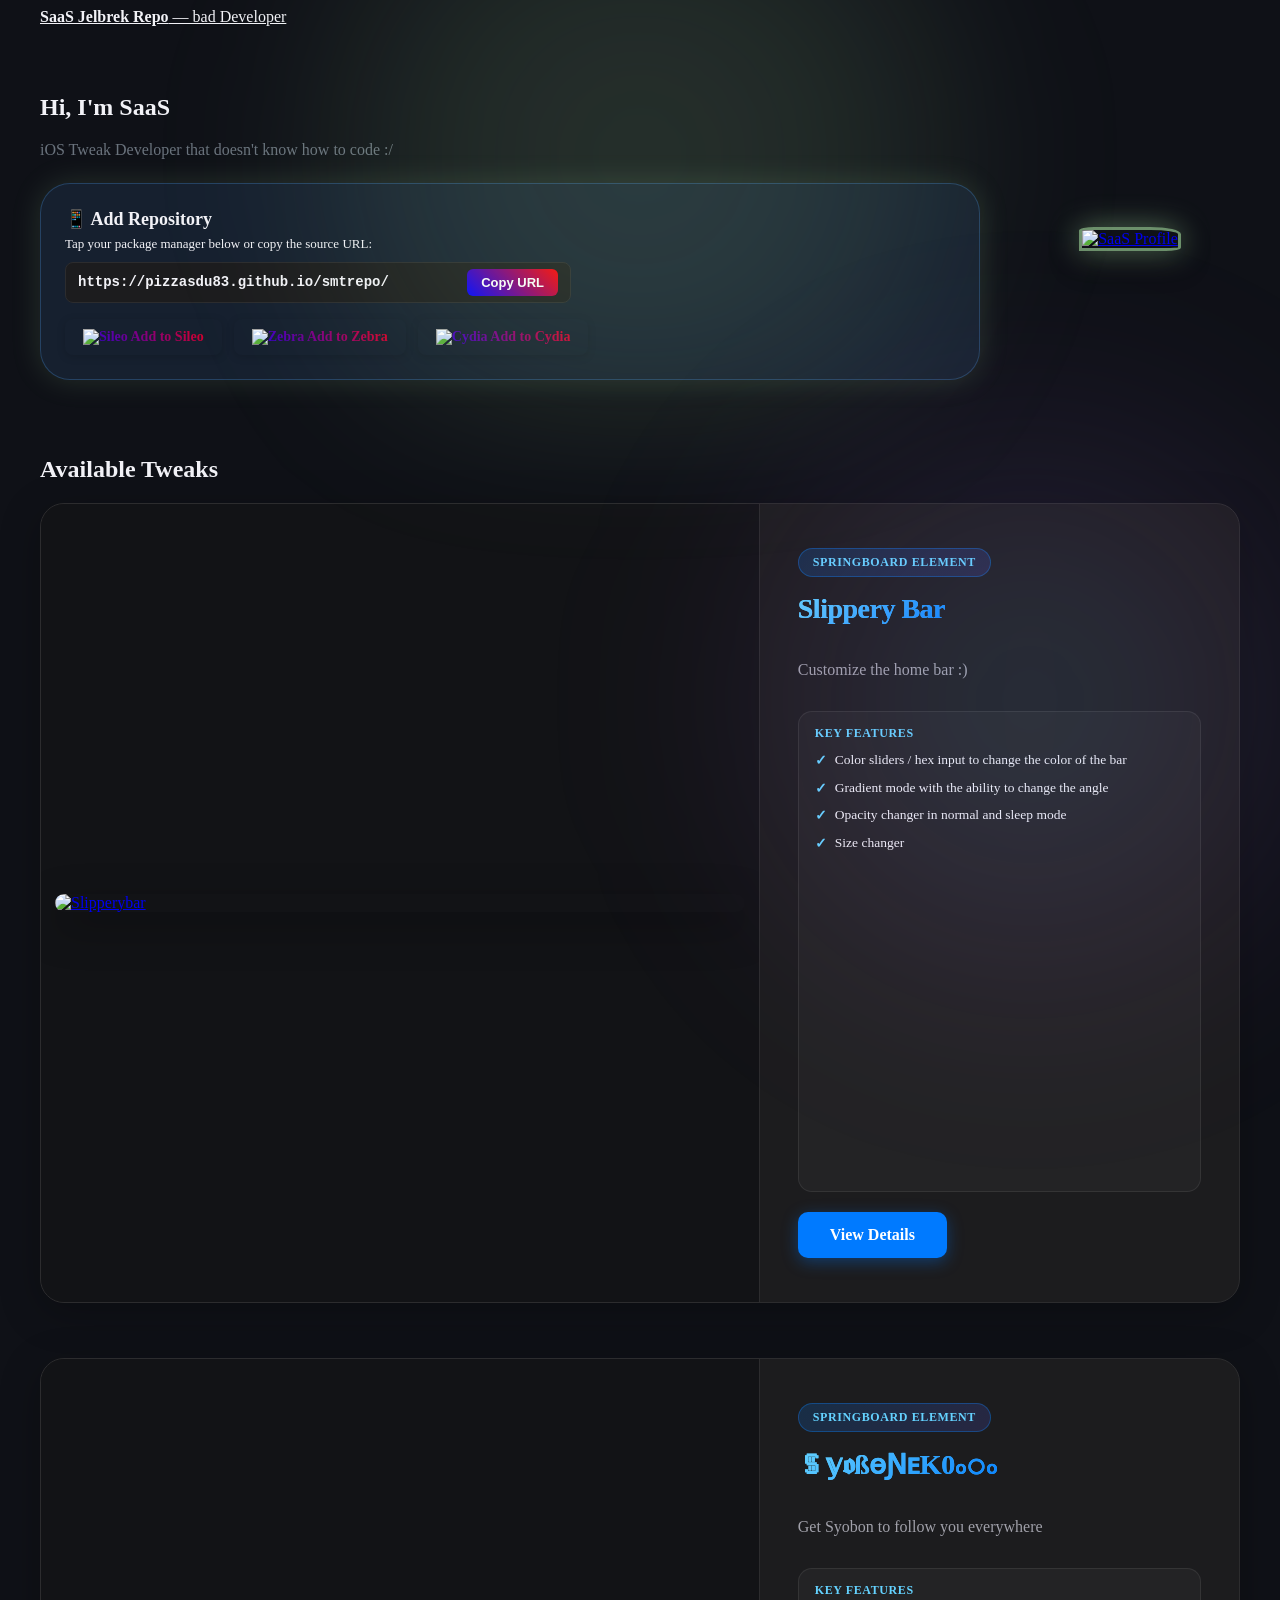
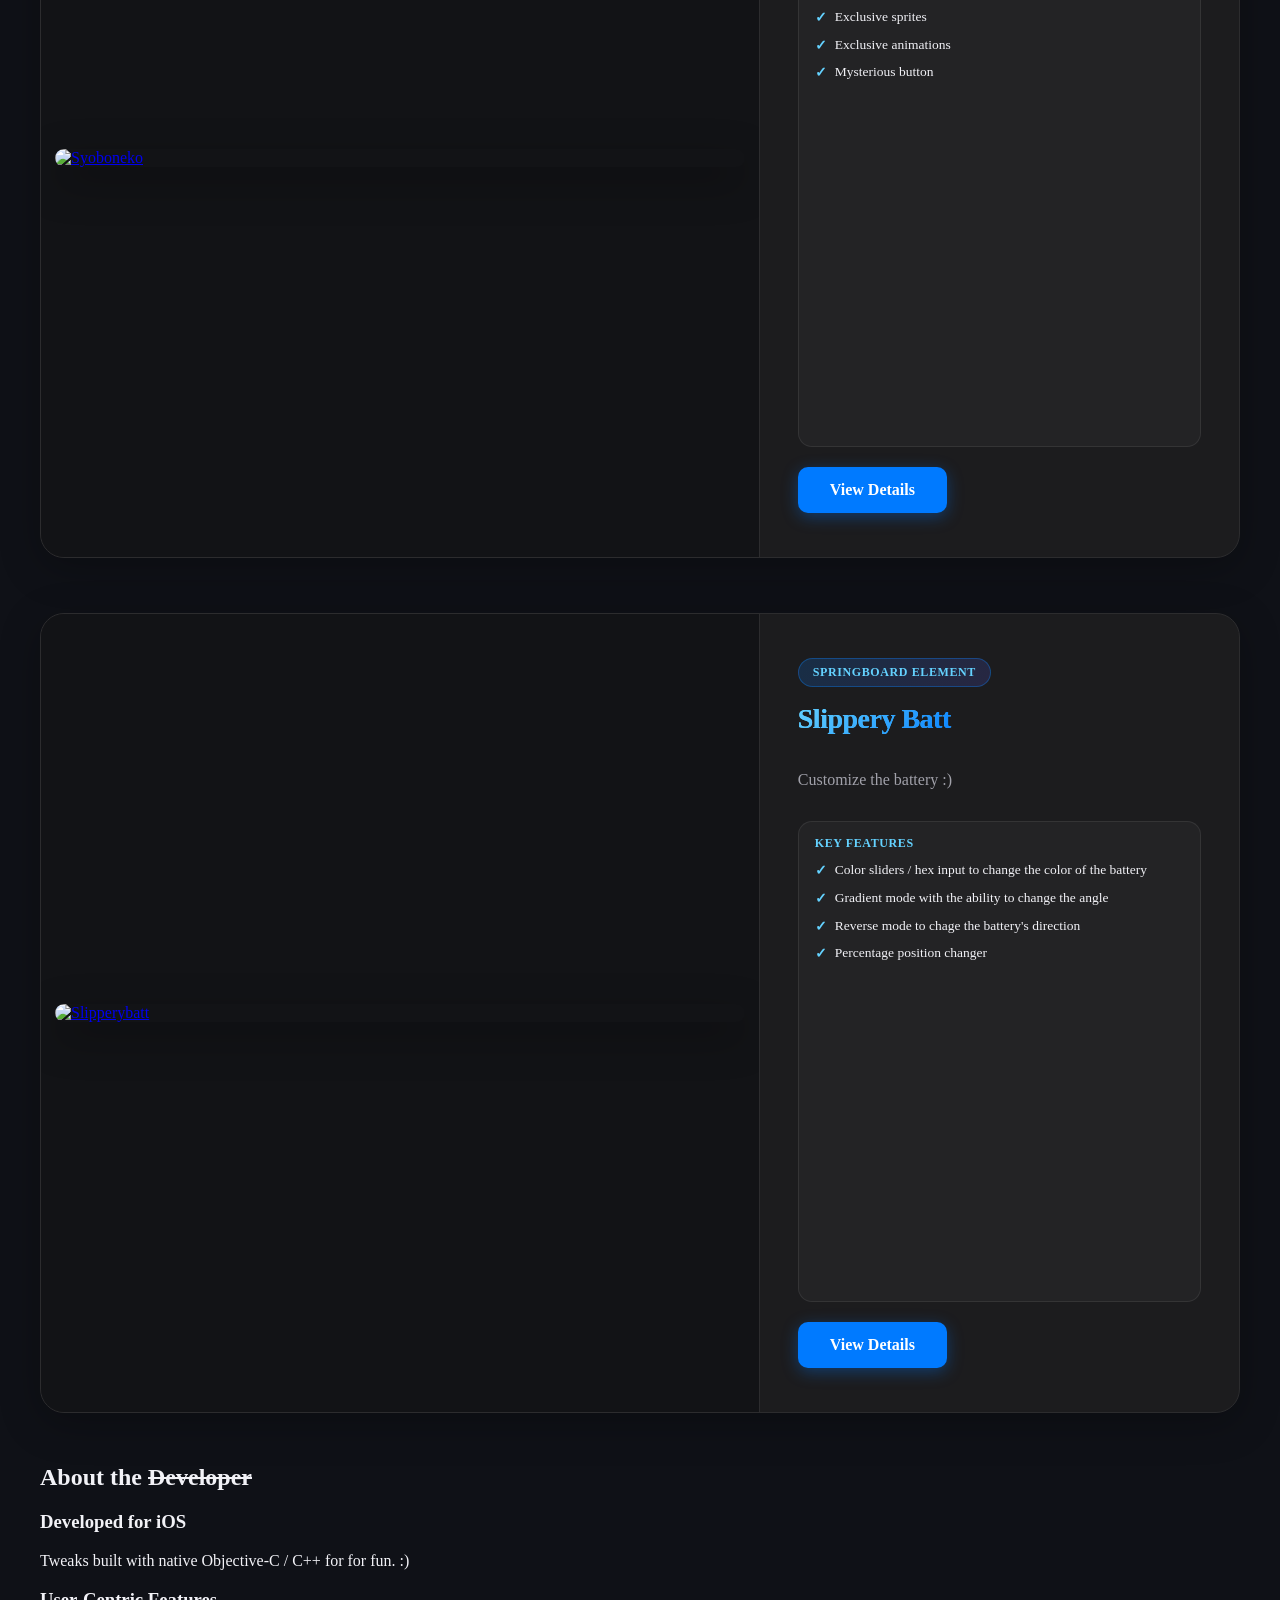
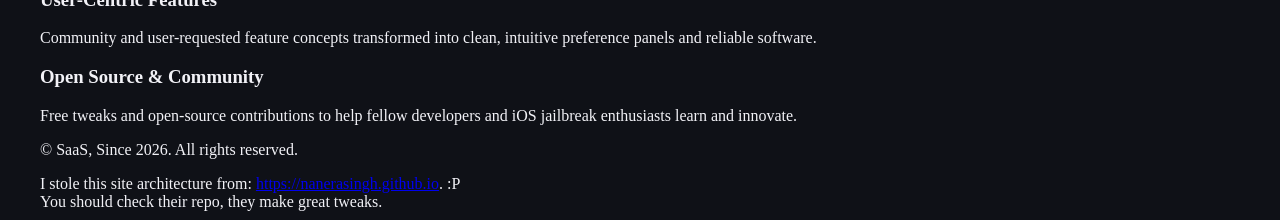
==== commit bb0ee365: "Update index.html" ====
--- a/index.html
+++ b/index.html
@@ -185,6 +185,7 @@
 					<footer id="footer">
 						<p class="copyright">&copy; SaaS, Since 2026. All rights reserved.</p>
 						I stole this site architecture from: <a href="https://nanerasingh.github.io">https://nanerasingh.github.io</a>. :P
+						<br>
 						You should check their repo, they make great tweaks.
 					</footer>
 
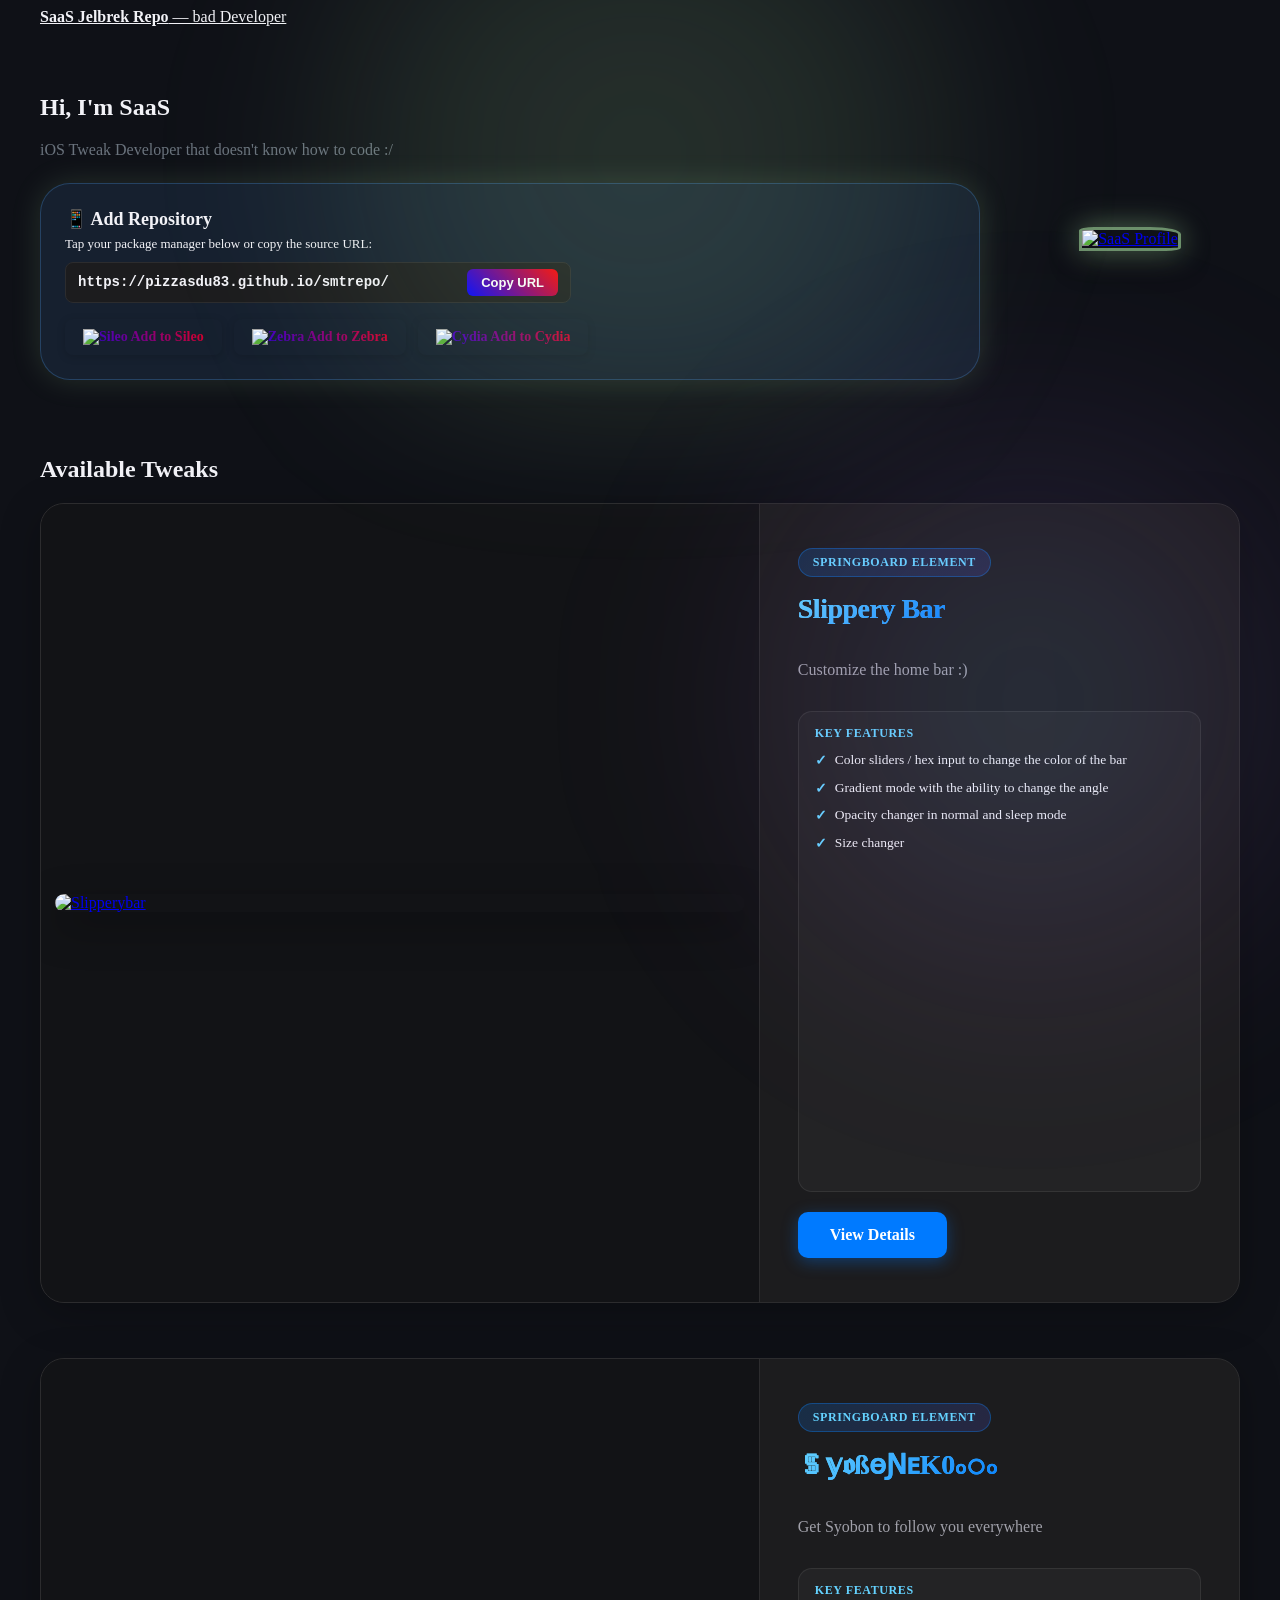
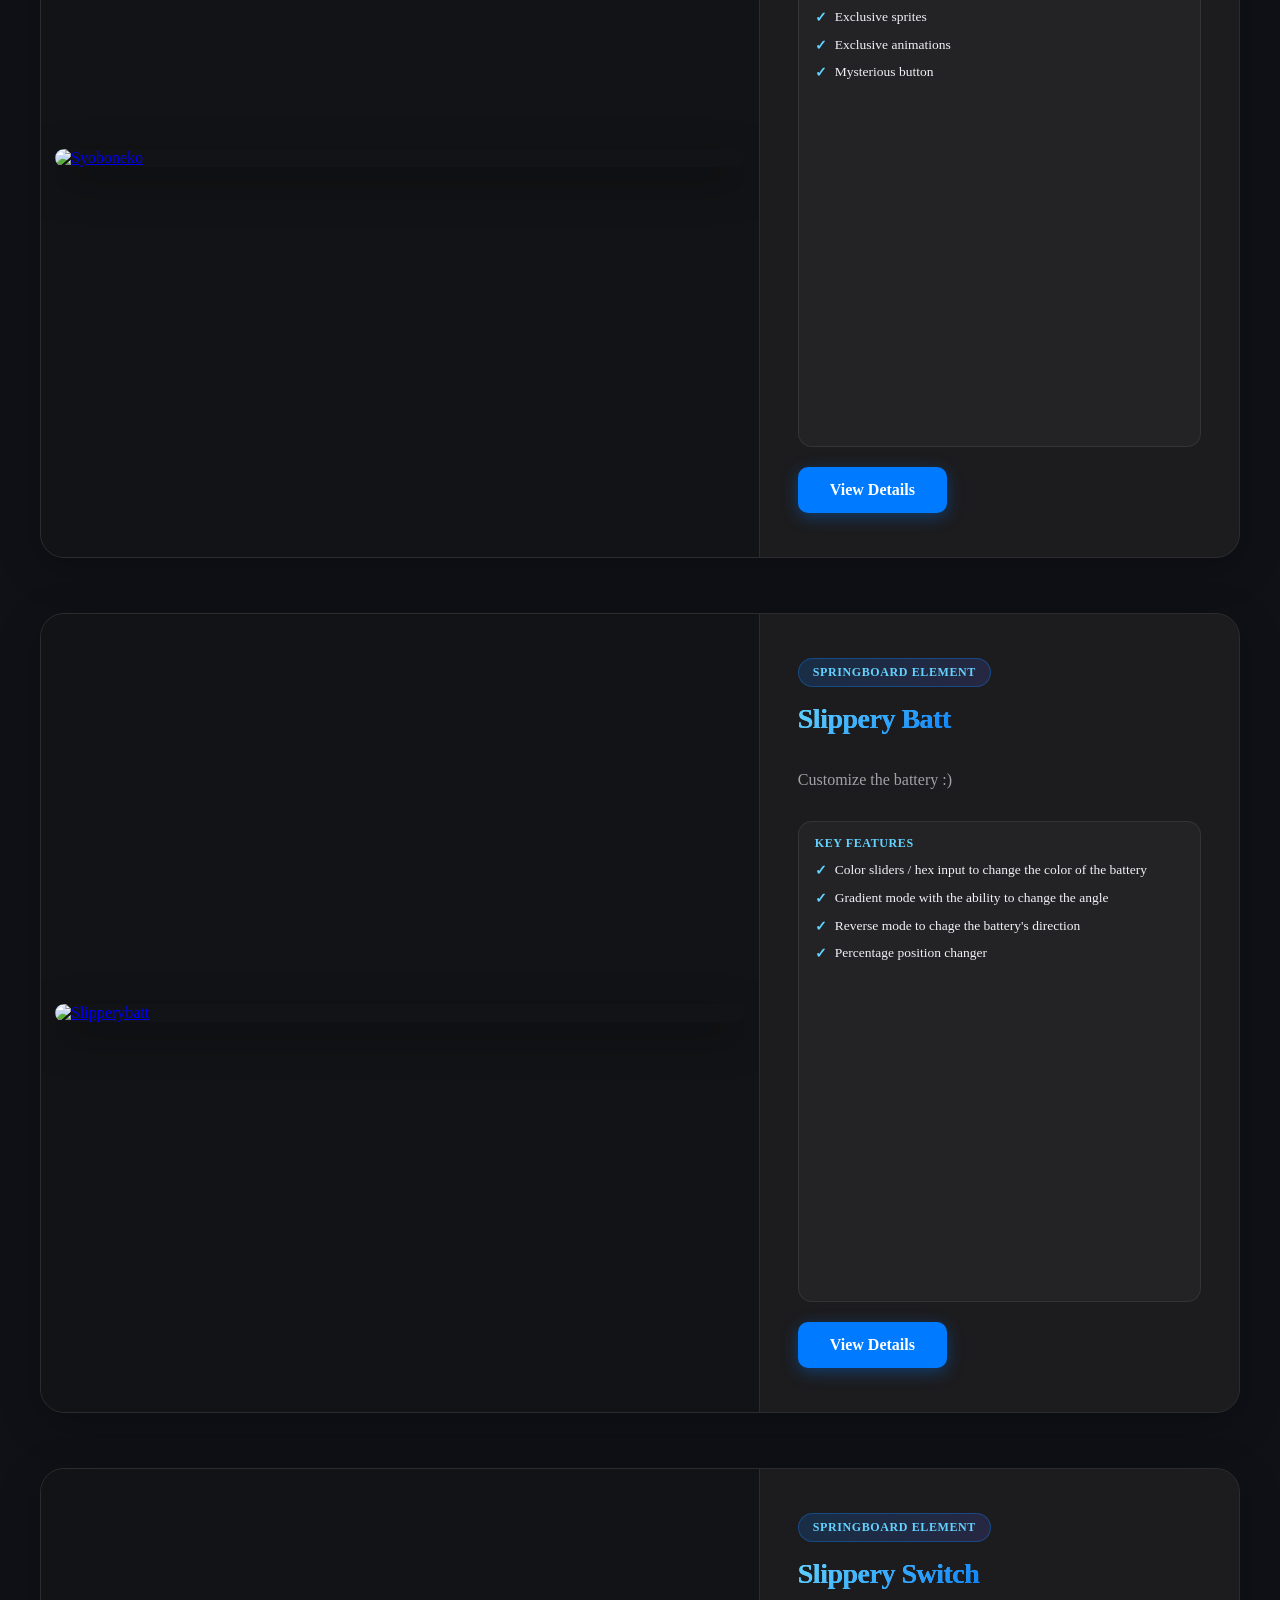
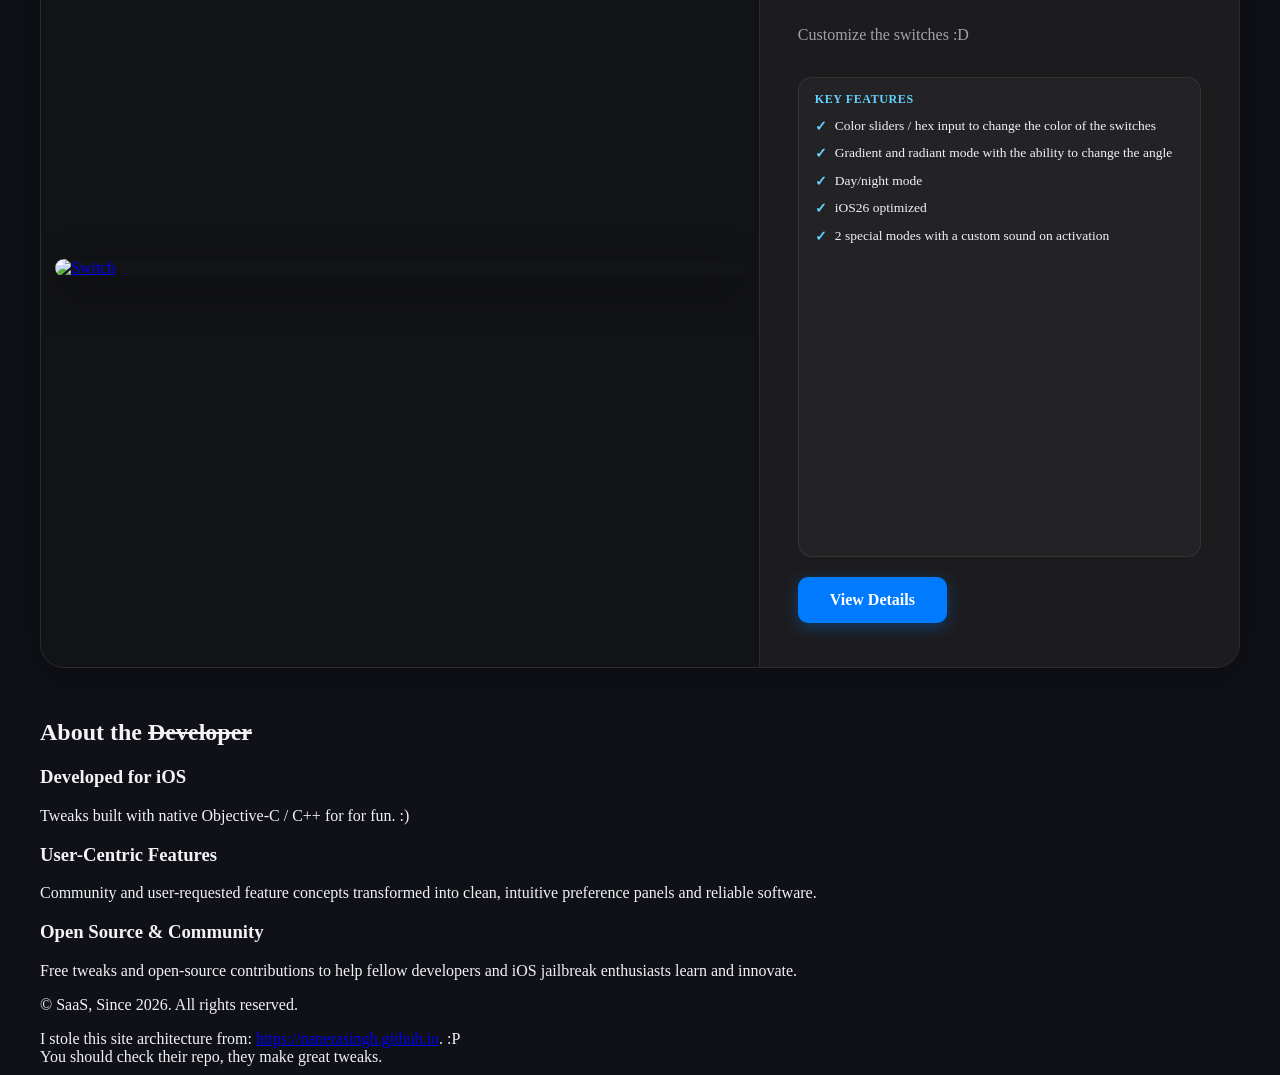
==== commit e5380c68: "Update index.html" ====
--- a/index.html
+++ b/index.html
@@ -148,6 +148,31 @@
 								</div>
 							</article>
 
+							<!-- Slippery Switch -->
+							<article class="tweak-card">
+								<a href="depicts/SlipperyBatt/" class="image-container">
+									<img src="https://raw.githubusercontent.com/pizzasdu83/ressources/refs/heads/main/repo/switch/preview.png" alt="Switch" />
+								</a>
+								<div class="tweak-content">
+									<span class="tweak-badge">Springboard element</span>
+									<h3 class="tweak-title"><a href="depicts/slipperyswitch/">Slippery Switch</a></h3>
+									<p class="tweak-desc">Customize the switches :D</p>
+									<div class="tweak-features">
+										<h4>Key Features</h4>
+										<ul>
+											<li>Color sliders / hex input to change the color of the switches</li>
+											<li>Gradient and radiant mode with the ability to change the angle</li>
+											<li>Day/night mode</li>
+											<li>iOS26 optimized</li>
+											<li>2 special modes with a custom sound on activation</li>
+										</ul>
+									</div>
+									<ul class="tweak-actions">
+										<li><a href="depicts/slipperyswitch/" class="btn-detail">View Details</a></li>
+									</ul>
+								</div>
+							</article>
+
 						</div>
 					</section>
 
